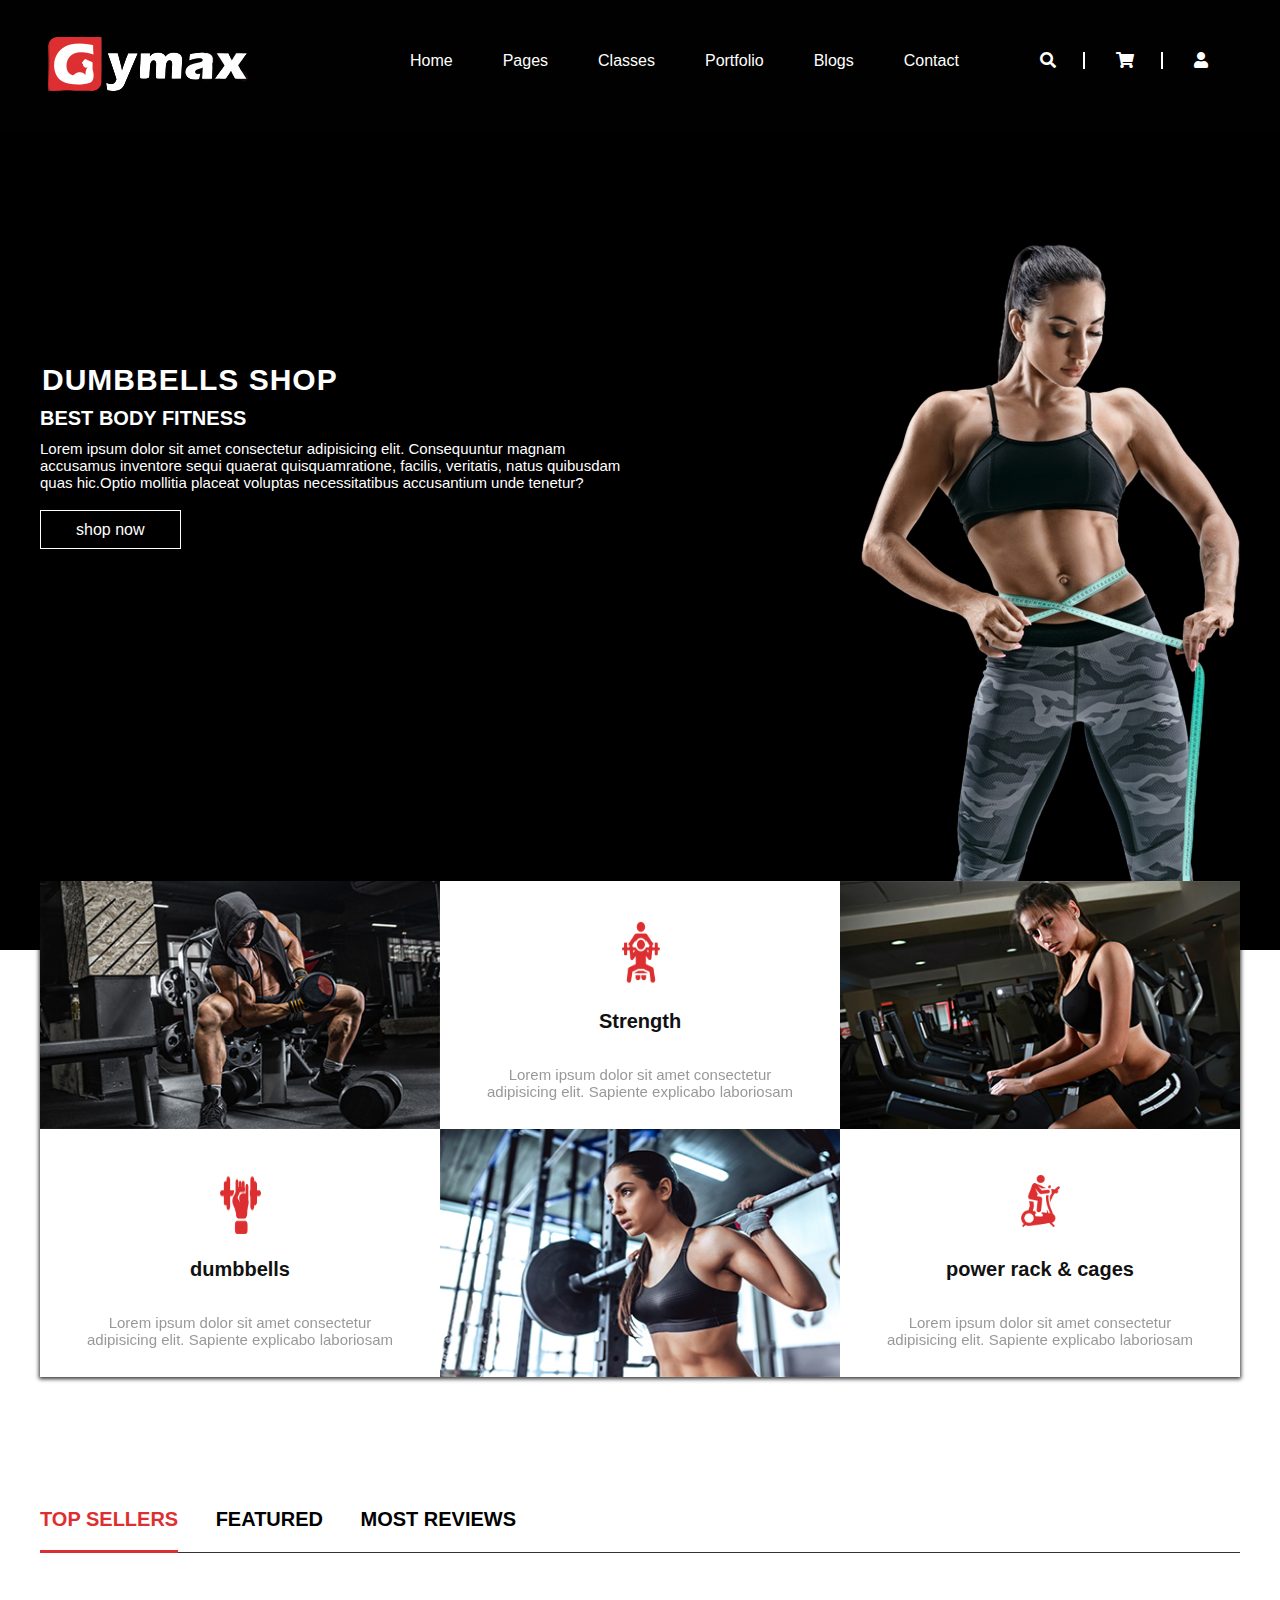
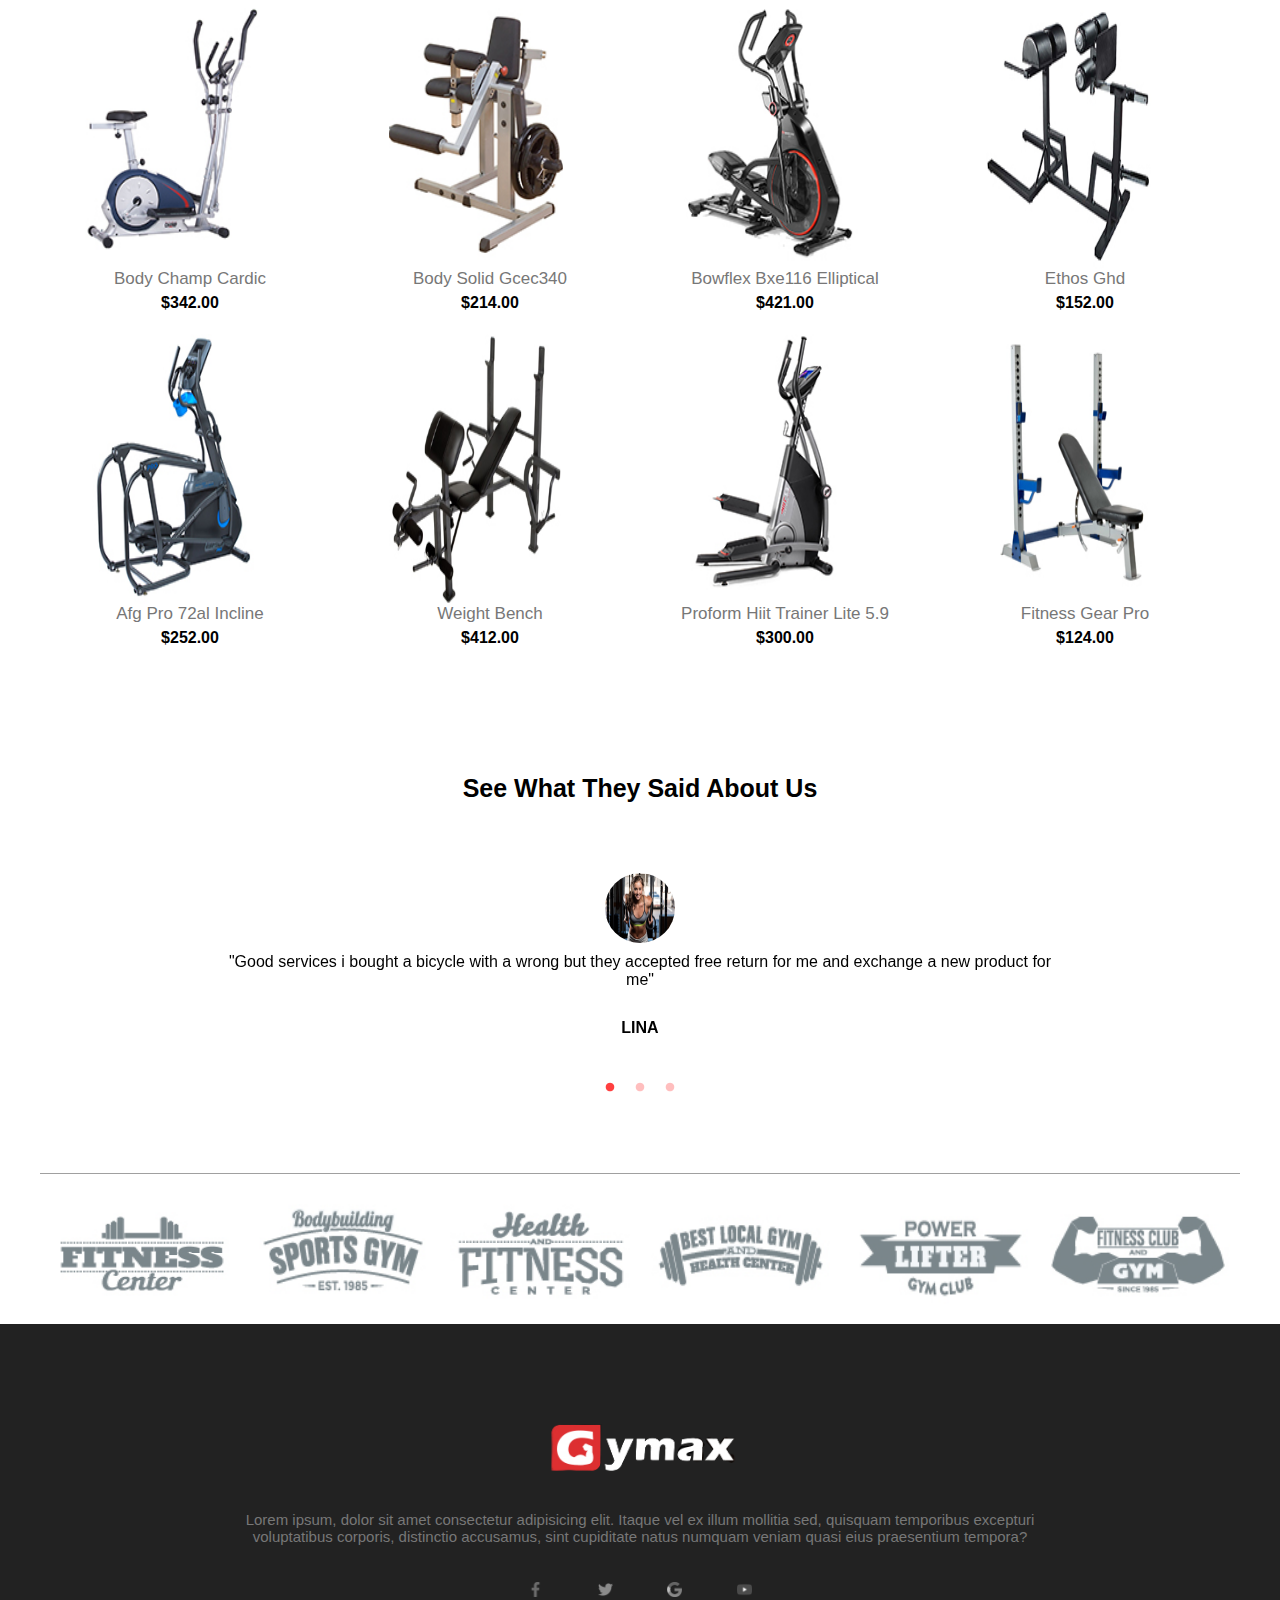
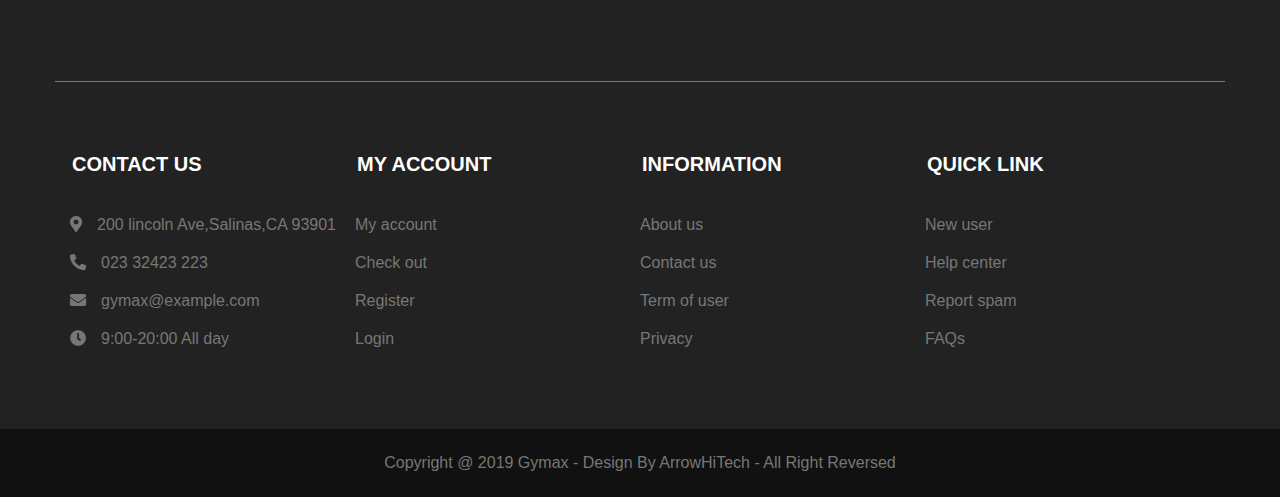
==== index.html @ fbb68a91 "first commit" ====
<!DOCTYPE html>
<html lang="">
    <head>
        <meta charset="utf-8">
        <meta http-equiv="X-UA-Compatible" content="IE=edge">
        <meta name="viewport" content="width=device-width, initial-scale=1">
        <title>GyMax</title>
        <link rel="stylesheet" href="./assets/css/style.css">
        <!-- bootstrap -->
        <!-- <link rel="stylesheet" href="./assets/bootstrap4/dist/css/bootstrap.css">
        <link rel="stylesheet" href="./assets/bootstrap4/dist/css/bootstrap.min.css"> -->
        <!-- fontAwesome -->
        <link rel="stylesheet" href="./assets/font/fontawesome/css/all.min.css">
        <!-- slick files -->
        <link rel="stylesheet" href="./assets/js/slick/slick/slick-theme.css">
        <link rel="stylesheet" href="./assets/js/slick/slick/slick.css">
    </head>
    <body>
       <div class="wraper">
        <!-- model -->
          <div class="model">
              <div class="main-model">
                <form action="">
                    <i class="fa fa-times"></i>
                    <input type="search" placeholder="Search..." autocomplete="off" />
                    <i class="fa fa-search"></i>
                </form>
              </div>
          </div>
          <!-- end model -->
            <div class="container-fluid">
                <!-- header -->
                <header class="header">
                    <div class="header-cover-bar">
                        <div class="header-row">
                            <div class="inner-header">
                                <div class="left-logo">
                                    <img src="./assets/images/logo.png" alt="">
                                </div>
                                <div class="center-list">
                                    <img id="close" src="./assets/images/close.png" alt="">
                                    <ul class="list-page-name">
                                        <li><a href="#">Home</a></li>
                                        <li><a href="#">Pages</a></li>
                                        <li><a href="#">Classes</a></li>
                                        <li><a href="#">Portfolio</a></li>
                                        <li><a href="#">Blogs</a></li>
                                        <li><a href="#">Contact</a></li>
                                    </ul>
                                </div>
                                <div class="right-icon">
                                    <ul class="icon-list">
                                        <li>
                                            <i class="fa fa-search"></i>
                                        </li>
                                        <li><i class="fa fa-shopping-cart"></i></li>
                                        <li><i class="fa fa-user"></i></li>
                                    </ul>
                                </div>
                            </div>
                       </div>
                    </div>
                    <!-- banner info -->
                    <div class="banner-cover">
                        <div class="main-banner">
                            <div class="left-text">
                                <legend>dumbbells shop</legend>
                                 <span>best body fitness</span>
                                 <div class="lorem">
                                    Lorem ipsum dolor sit amet consectetur adipisicing elit.
                                    Consequuntur magnam accusamus inventore sequi quaerat quisquamratione, facilis, veritatis, 
                                    natus quibusdam quas hic.Optio mollitia placeat voluptas necessitatibus accusantium unde tenetur?
                                 </div>
                                 <div class="button">
                                    <a href="">shop now</a>
                                 </div>
                            </div>
                            <div class="right-model">
                                <img src="./assets/images/bodybuilder.png" alt="">
                            </div>
                        </div>
                    </div>
                    <!-- end banner info -->
                </header>
                <!-- end header -->
                <!-- card -->
                <div class="card-container">
                    <div class="card-cover">
                        <div class="card">
                            <img src="./assets/images/dumpbellman.jpg" alt="">
                         </div>
                         <div class="card">
                            <img id="img" src="./assets/images/icon1.jpg" alt="">
                            <br>
                            <span class="card-title">
                                Strength
                            </span>
                            <br>
                            <p class="card-para">
                                Lorem ipsum dolor sit amet consectetur adipisicing elit. Sapiente explicabo laboriosam 
                            </p>
                        </div>
                        <div class="card">
                            <img src="./assets/images/exercise_bike.jpg" alt="">
                        </div>
                        <div class="card">
                            <img id="img" src="./assets/images/icon2.jpg" alt="">
                            <br>
                            <span class="card-title">dumbbells</span>
                            <br>
                            <p class="card-para">
                                Lorem ipsum dolor sit amet consectetur adipisicing elit. Sapiente explicabo laboriosam
                            </p>
                        </div>
                        <div class="card">
                            <img src="./assets/images/weight-lifter.jpg" alt="">
                        </div>
                        <div class="card">
                            <img  id="img" src="./assets/images/icon3.jpg" alt="">
                            <br>
                            <span class="card-title">power rack & cages</span>
                            <br>
                            <p class="card-para">
                                Lorem ipsum dolor sit amet consectetur adipisicing elit. Sapiente explicabo laboriosam
                            </p>
                        </div>
                    </div>
                </div>
                <!-- end card -->
                <!-- list product -->
                <div class="clearfix"></div>
                <div class="product">
                    <div class="container">
                        <div class="row">
                            <nav class="nav-list">
                                <ul class="nav-main-list" onclick="onclickFunction()">
                                    <li><a class="active"href="javascript:;" onclick="open1()">top sellers</a></li>
                                    <li><a href="javascript:;" onclick="open2()">featured</a></li>
                                    <li><a href="javascript:;" onclick="open3()">most reviews</a></li>
                                </ul>
                            </nav>
                            <div class="list-item" id="list-item1">
                                <div class="card-item">
                                    <div class="inner-card">
                                        <div class="left-img">
                                            <img src="./assets/images/mini_exbike.jpg" alt="">
                                      </div>
                                      <div class="right-icon-item">
                                          <ul>
                                             <li><a href=""><i class="fa fa-shopping-cart"></i></a></li>
                                             <li><a href=""><i class="fa fa-eye"></i></a></li>
                                             <li><a href=""><i class="fa fa-heart"></i></a></li>
                                             <li><a href=""><i class="fa fa-exchange-alt"></i></a></li>
                                          </ul>
                                      </div>
                                    </div>
                                    <div class="title-item">body champ cardic</div>
                                    <div class="price">$342.00</div>
                                </div>
                               <div class="card-item">
                                    <div class="inner-card">
                                        <div class="left-img">
                                            <img src="./assets/images/bodysolid.jpg" alt="">
                                      </div>
                                      <div class="right-icon-item">
                                            <ul>
                                             <li><a href=""><i class="fa fa-shopping-cart"></i></a></li>
                                             <li><a href=""><i class="fa fa-eye"></i></a></li>
                                             <li><a href=""><i class="fa fa-heart"></i></a></li>
                                             <li><a href=""><i class="fa fa-exchange-alt"></i></a></li>
                                          </ul>
                                      </div>
                                    </div>
                                        <div class="title-item">body solid gcec340</div>
                                        <div class="price">$214.00</div>
                                </div>
                               <div class="card-item">
                                <div class="inner-card">
                                    <div class="left-img">
                                             <img src="./assets/images/bowflex.jpg" alt="">
                                       </div>
                                       <div class="right-icon-item">
                                             <ul>
                                              <li><a href=""><i class="fa fa-shopping-cart"></i></a></li>
                                              <li><a href=""><i class="fa fa-eye"></i></a></li>
                                              <li><a href=""><i class="fa fa-heart"></i></a></li>
                                              <li><a href=""><i class="fa fa-exchange-alt"></i></a></li>
                                           </ul>
                                       </div>
                                </div>
                                       <div class="title-item">bowflex bxe116 elliptical</div>
                                        <div class="price">$421.00</div>
                                </div>
                               <div class="card-item">
                                <div class="inner-card">
                                    <div class="left-img">
                                             <img src="./assets/images/Ethodjhd.jpg" alt="">
                                             
                                       </div>
                                       <div class="right-icon-item">
                                             <ul>
                                              <li><a href=""><i class="fa fa-shopping-cart"></i></a></li>
                                              <li><a href=""><i class="fa fa-eye"></i></a></li>
                                              <li><a href=""><i class="fa fa-heart"></i></a></li>
                                              <li><a href=""><i class="fa fa-exchange-alt"></i></a></li>
                                           </ul>
                                       </div>
                                </div>
                                       
                                       <div class="title-item">ethos ghd</div>
                                        <div class="price">$152.00</div>
                                </div>
                               <div class="card-item">
                                         <div class="inner-card">
                                             <div class="left-img">
                                             <img src="./assets/images/AFG.jpg" alt="">
                                             </div>
                                           <div class="right-icon-item">
                                             <ul>
                                              <li><a href=""><i class="fa fa-shopping-cart"></i></a></li>
                                              <li><a href=""><i class="fa fa-eye"></i></a></li>
                                              <li><a href=""><i class="fa fa-heart"></i></a></li>
                                              <li><a href=""><i class="fa fa-exchange-alt"></i></a></li>
                                           </ul>
                                       </div>
                                    </div>
                                       <div class="title-item">afg pro 72al incline</div>
                                       <div class="price">$252.00</div>
                                </div>
                               <div class="card-item">
                                      <div class="inner-card">
                                           <div class="left-img">
                                             <img src="./assets/images/weightbench.jpg" alt="">
                                            </div>
                                            <div class="right-icon-item">
                                                    <ul>
                                                    <li><a href=""><i class="fa fa-shopping-cart"></i></a></li>
                                                    <li><a href=""><i class="fa fa-eye"></i></a></li>
                                                    <li><a href=""><i class="fa fa-heart"></i></a></li>
                                                    <li><a href=""><i class="fa fa-exchange-alt"></i></a></li>
                                                </ul>
                                            </div>
                                      </div>
                                       
                                       <div class="title-item">weight bench</div>
                                        <div class="price">$412.00</div>
                                </div>
                               <div class="card-item">
                                        <div class="inner-card">
                                            <div class="left-img">
                                             <img src="./assets/images/proformhittrainer.jpg" alt="">
                                            </div>
                                            <div class="right-icon-item">
                                                    <ul>
                                                    <li><a href=""><i class="fa fa-shopping-cart"></i></a></li>
                                                    <li><a href=""><i class="fa fa-eye"></i></a></li>
                                                    <li><a href=""><i class="fa fa-heart"></i></a></li>
                                                    <li><a href=""><i class="fa fa-exchange-alt"></i></a></li>
                                                </ul>
                                            </div>
                                        </div>
                                       <div class="title-item">proform hiit trainer lite 5.9</div>
                                         <div class="price">$300.00</div>
                                  </div>
                               <div class="card-item">
                                        <div class="inner-card">
                                            <div class="left-img">
                                                <img src="./assets/images/fitness_gear.jpg" alt="">
                                          </div>
                                          <div class="right-icon-item">
                                                <ul>
                                                 <li><a href=""><i class="fa fa-shopping-cart"></i></a></li>
                                                 <li><a href=""><i class="fa fa-eye"></i></a></li>
                                                 <li><a href=""><i class="fa fa-heart"></i></a></li>
                                                 <li><a href=""><i class="fa fa-exchange-alt"></i></a></li>
                                              </ul>
                                          </div>
                                        </div>
                                       <div class="title-item">fitness gear pro</div>
                                        <div class="price">$124.00</div>
                                </div>
                            </div>
                            <div class="list-item" id="list-item2">
                                <div class="card-item">
                                    <div class="inner-card">
                                        <div class="left-img">
                                            <img src="./assets/images/fitness_gear.jpg" alt="">
                                      </div>
                                      <div class="right-icon-item">
                                            <ul>
                                             <li><a href=""><i class="fa fa-shopping-cart"></i></a></li>
                                             <li><a href=""><i class="fa fa-eye"></i></a></li>
                                             <li><a href=""><i class="fa fa-heart"></i></a></li>
                                             <li><a href=""><i class="fa fa-exchange-alt"></i></a></li>
                                          </ul>
                                      </div>
                                    </div>
                                   <div class="title-item">fitness gear pro</div>
                                    <div class="price">$124.00</div>
                                </div>
                               <div class="card-item">
                                 <div class="inner-card">
                                    <div class="left-img">
                                             <img src="./assets/images/bowflex.jpg" alt="">
                                        </div>
                                       <div class="right-icon-item">
                                             <ul>
                                              <li><a href=""><i class="fa fa-shopping-cart"></i></a></li>
                                              <li><a href=""><i class="fa fa-eye"></i></a></li>
                                              <li><a href=""><i class="fa fa-heart"></i></a></li>
                                              <li><a href=""><i class="fa fa-exchange-alt"></i></a></li>
                                           </ul>
                                       </div>
                                   </div>
                                       <div class="title-item">bowflex bxe116 elliptical</div>
                                        <div class="price">$421.00</div>
                                </div>
                               <div class="card-item">
                                <div class="inner-card">
                                    <div class="left-img">
                                             <img src="./assets/images/Ethodjhd.jpg" alt="">
                                             
                                       </div>
                                       <div class="right-icon-item">
                                             <ul>
                                              <li><a href=""><i class="fa fa-shopping-cart"></i></a></li>
                                              <li><a href=""><i class="fa fa-eye"></i></a></li>
                                              <li><a href=""><i class="fa fa-heart"></i></a></li>
                                              <li><a href=""><i class="fa fa-exchange-alt"></i></a></li>
                                           </ul>
                                       </div>
                                  </div>
                                       
                                       <div class="title-item">ethos ghd</div>
                                        <div class="price">$152.00</div>
                                </div>
                                <div class="card-item">
                                    <div class="inner-card">
                                        <div class="left-img">
                                            <img src="./assets/images/bodysolid.jpg" alt="">
                                       </div>
                                      <div class="right-icon-item">
                                            <ul>
                                             <li><a href=""><i class="fa fa-shopping-cart"></i></a></li>
                                             <li><a href=""><i class="fa fa-eye"></i></a></li>
                                             <li><a href=""><i class="fa fa-heart"></i></a></li>
                                             <li><a href=""><i class="fa fa-exchange-alt"></i></a></li>
                                          </ul>
                                      </div>
                                    </div>
                                        <div class="title-item">body solid gcec340</div>
                                        <div class="price">$214.00</div>
                                 </div>
                                 <div class="card-item">
                                         <div class="inner-card">
                                             <div class="left-img">
                                             <img src="./assets/images/AFG.jpg" alt="">
                                             </div>
                                           <div class="right-icon-item">
                                             <ul>
                                              <li><a href=""><i class="fa fa-shopping-cart"></i></a></li>
                                              <li><a href=""><i class="fa fa-eye"></i></a></li>
                                              <li><a href=""><i class="fa fa-heart"></i></a></li>
                                              <li><a href=""><i class="fa fa-exchange-alt"></i></a></li>
                                           </ul>
                                       </div>
                                    </div>
                                       <div class="title-item">afg pro 72al incline</div>
                                       <div class="price">$252.00</div>
                                </div>
                                <div class="card-item">
                                      <div class="inner-card">
                                           <div class="left-img">
                                             <img src="./assets/images/weightbench.jpg" alt="">
                                            </div>
                                            <div class="right-icon-item">
                                                    <ul>
                                                    <li><a href=""><i class="fa fa-shopping-cart"></i></a></li>
                                                    <li><a href=""><i class="fa fa-eye"></i></a></li>
                                                    <li><a href=""><i class="fa fa-heart"></i></a></li>
                                                    <li><a href=""><i class="fa fa-exchange-alt"></i></a></li>
                                                </ul>
                                            </div>
                                      </div>
                                       <div class="title-item">weight bench</div>
                                        <div class="price">$412.00</div>
                                    </div>
                                 <div class="card-item">
                                        <div class="inner-card">
                                            <div class="left-img">
                                             <img src="./assets/images/proformhittrainer.jpg" alt="">
                                            </div>
                                            <div class="right-icon-item">
                                                    <ul>
                                                    <li><a href=""><i class="fa fa-shopping-cart"></i></a></li>
                                                    <li><a href=""><i class="fa fa-eye"></i></a></li>
                                                    <li><a href=""><i class="fa fa-heart"></i></a></li>
                                                    <li><a href=""><i class="fa fa-exchange-alt"></i></a></li>
                                                </ul>
                                            </div>
                                        </div>
                                       <div class="title-item">proform hiit trainer lite 5.9</div>
                                         <div class="price">$300.00</div>
                                  </div>
                                <div class="card-item">
                                    <div class="inner-card">
                                        <div class="left-img">
                                            <img src="./assets/images/mini_exbike.jpg" alt="">
                                      </div>
                                      <div class="right-icon-item">
                                          <ul>
                                             <li><a href=""><i class="fa fa-shopping-cart"></i></a></li>
                                             <li><a href=""><i class="fa fa-eye"></i></a></li>
                                             <li><a href=""><i class="fa fa-heart"></i></a></li>
                                             <li><a href=""><i class="fa fa-exchange-alt"></i></a></li>
                                          </ul>
                                      </div>
                                    </div>
                                    <div class="title-item">body champ cardic</div>
                                    <div class="price">$342.00</div>
                                </div>
                            </div>
                            <div class="list-item" id="list-item3">
                            <div class="card-item">
                                <div class="inner-card">
                                    <div class="left-img">
                                        <img src="./assets/images/mini_exbike.jpg" alt="">
                                    </div>
                                    <div class="right-icon-item">
                                        <ul>
                                            <li><a href=""><i class="fa fa-shopping-cart"></i></a></li>
                                            <li><a href=""><i class="fa fa-eye"></i></a></li>
                                            <li><a href=""><i class="fa fa-heart"></i></a></li>
                                            <li><a href=""><i class="fa fa-exchange-alt"></i></a></li>
                                        </ul>
                                    </div>
                                </div>
                                <div class="title-item">body champ cardic</div>
                                <div class="price">$342.00</div>
                            </div>
                               <div class="card-item">
                                    <div class="inner-card">
                                        <div class="left-img">
                                            <img src="./assets/images/bodysolid.jpg" alt="">
                                      </div>
                                      <div class="right-icon-item">
                                            <ul>
                                             <li><a href=""><i class="fa fa-shopping-cart"></i></a></li>
                                             <li><a href=""><i class="fa fa-eye"></i></a></li>
                                             <li><a href=""><i class="fa fa-heart"></i></a></li>
                                             <li><a href=""><i class="fa fa-exchange-alt"></i></a></li>
                                          </ul>
                                      </div>
                                    </div>
                                        <div class="title-item">body solid gcec340</div>
                                        <div class="price">$214.00</div>
                                </div>
                                <div class="card-item">
                                    <div class="inner-card">
                                        <div class="left-img">
                                            <img src="./assets/images/fitness_gear.jpg" alt="">
                                      </div>
                                      <div class="right-icon-item">
                                            <ul>
                                             <li><a href=""><i class="fa fa-shopping-cart"></i></a></li>
                                             <li><a href=""><i class="fa fa-eye"></i></a></li>
                                             <li><a href=""><i class="fa fa-heart"></i></a></li>
                                             <li><a href=""><i class="fa fa-exchange-alt"></i></a></li>
                                          </ul>
                                      </div>
                                    </div>
                                   <div class="title-item">fitness gear pro</div>
                                    <div class="price">$124.00</div>
                                </div>
                               <div class="card-item">
                                <div class="inner-card">
                                    <div class="left-img">
                                             <img src="./assets/images/Ethodjhd.jpg" alt="">
                                             
                                       </div>
                                       <div class="right-icon-item">
                                             <ul>
                                              <li><a href=""><i class="fa fa-shopping-cart"></i></a></li>
                                              <li><a href=""><i class="fa fa-eye"></i></a></li>
                                              <li><a href=""><i class="fa fa-heart"></i></a></li>
                                              <li><a href=""><i class="fa fa-exchange-alt"></i></a></li>
                                           </ul>
                                       </div>
                                </div>
                                       
                                       <div class="title-item">ethos ghd</div>
                                        <div class="price">$152.00</div>
                                </div>
                               <div class="card-item">
                                         <div class="inner-card">
                                             <div class="left-img">
                                             <img src="./assets/images/AFG.jpg" alt="">
                                             </div>
                                           <div class="right-icon-item">
                                             <ul>
                                              <li><a href=""><i class="fa fa-shopping-cart"></i></a></li>
                                              <li><a href=""><i class="fa fa-eye"></i></a></li>
                                              <li><a href=""><i class="fa fa-heart"></i></a></li>
                                              <li><a href=""><i class="fa fa-exchange-alt"></i></a></li>
                                           </ul>
                                       </div>
                                    </div>
                                       <div class="title-item">afg pro 72al incline</div>
                                       <div class="price">$252.00</div>
                                </div>
                               <div class="card-item">
                                        <div class="inner-card">
                                            <div class="left-img">
                                             <img src="./assets/images/proformhittrainer.jpg" alt="">
                                            </div>
                                            <div class="right-icon-item">
                                                    <ul>
                                                    <li><a href=""><i class="fa fa-shopping-cart"></i></a></li>
                                                    <li><a href=""><i class="fa fa-eye"></i></a></li>
                                                    <li><a href=""><i class="fa fa-heart"></i></a></li>
                                                    <li><a href=""><i class="fa fa-exchange-alt"></i></a></li>
                                                </ul>
                                            </div>
                                        </div>
                                       <div class="title-item">proform hiit trainer lite 5.9</div>
                                         <div class="price">$300.00</div>
                                  </div>
                                  <div class="card-item">
                                    <div class="inner-card">
                                         <div class="left-img">
                                           <img src="./assets/images/weightbench.jpg" alt="">
                                          </div>
                                          <div class="right-icon-item">
                                                  <ul>
                                                  <li><a href=""><i class="fa fa-shopping-cart"></i></a></li>
                                                  <li><a href=""><i class="fa fa-eye"></i></a></li>
                                                  <li><a href=""><i class="fa fa-heart"></i></a></li>
                                                  <li><a href=""><i class="fa fa-exchange-alt"></i></a></li>
                                              </ul>
                                          </div>
                                    </div>
                                     
                                     <div class="title-item">weight bench</div>
                                      <div class="price">$412.00</div>
                                </div>
                                <div class="card-item">
                                    <div class="inner-card">
                                        <div class="left-img">
                                                 <img src="./assets/images/bowflex.jpg" alt="">
                                           </div>
                                           <div class="right-icon-item">
                                                 <ul>
                                                  <li><a href=""><i class="fa fa-shopping-cart"></i></a></li>
                                                  <li><a href=""><i class="fa fa-eye"></i></a></li>
                                                  <li><a href=""><i class="fa fa-heart"></i></a></li>
                                                  <li><a href=""><i class="fa fa-exchange-alt"></i></a></li>
                                               </ul>
                                           </div>
                                    </div>
                                           <div class="title-item">bowflex bxe116 elliptical</div>
                                            <div class="price">$421.00</div>
                                </div>
                            </div>
                        </div>
                    </div>
                </div>
                <div class="clearfix"></div>
                <!-- end list -->
                <!-- about comment -->
                <div class="about-section">
                    <div class="inner-about">
                        <legend>see what they said about us</legend>
                        <div class="about-card">
                            <div class="content-item">
                                 <img src="./assets/images/Untitled-4.jpg" alt="">
                                 <div class="comment">"Good services i bought a bicycle with a wrong but they accepted free return for me and exchange a new product for me"</div>
                                 <div class="signature">LINA</div>
                            </div>
                            <div class="content-item">
                                <img src="./assets/images/personalgym.jpg" alt="">
                                <div class="comment">"Good services the suporters are so friendly and easy to talk with!"</div>
                                 <div class="signature">ATHUR</div>
                            </div>
                            <div class="content-item">
                                <img src="./assets/images/personaltrainer.jpg" alt="">
                                <div class="comment">"Good services i love the products here they are so stable and easy to use"</div>
                                 <div class="signature">HURK</div>
                            </div>
                        </div>
                    </div>
                </div>
                <div class="clearfix"></div>
                <div class="brand-container">
                     <div class="main-brand">
                         <div class="brand-list">
                              <ul>
                                <li><img src="./assets/images/brand1.jpg" alt=""></li>
                                <li><img src="./assets/images/brand2.jpg" alt=""></li>
                                <li><img src="./assets/images/brand3.jpg" alt=""></li>
                                <li><img src="./assets/images/brand4.jpg" alt=""></li>
                                <li><img src="./assets/images/brand5.jpg" alt=""></li>
                                <li><img src="./assets/images/brand7.jpg" alt=""></li>
                              </ul>
                         </div>
                     </div>
                </div>
                <!-- end about comment -->
                <!-- footer -->
                <footer class="footer">
                      <div class="footer-container">
                        <!-- social -->
                           <div class="social-wrapper">
                                <div class="logo">
                                    <img src="./assets/images/logo.png" alt="">
                                </div>
                                <div class="lorem">
                                    Lorem ipsum, dolor sit amet consectetur adipisicing elit. Itaque vel ex illum mollitia sed, quisquam temporibus excepturi voluptatibus corporis, distinctio accusamus, sint cupiditate natus numquam veniam quasi eius praesentium tempora?
                                </div>
                                <div class="social-icon">
                                    <span><img src="./assets/images/facebook.png" alt=""></span>
                                    <span><img src="./assets/images/twitter.png" alt=""></span>
                                    <span><img src="./assets/images/google.png" alt=""></span>
                                    <span><img src="./assets/images/youtube.png" alt=""></span>
                                </div>
                           </div>
                           <!-- end social -->
                           <div class="clearfix"></div>
                        <!-- footer list -->
                           <div class="footer-list-container">
                                <div class="inner-list">
                                     <ul class="list-item-footer">
                                         <legend>contact us</legend>
                                         <li><i class="fa fa-map-marker-alt"></i><a href="">200 lincoln Ave,Salinas,CA 93901</a></li>
                                         <li><i class="fa fa-phone-alt"></i><a href="">023 32423 223</a></li>
                                         <li><i class="fa fa-envelope"></i><a href="">gymax@example.com</a></li>
                                         <li><i class="fa fa-clock"></i><a href="">9:00-20:00 All day</a></li>
                                      </ul>
                                    <ul class="list-item-footer">
                                        <legend>my account</legend>
                                        <li><a href="">My account</a></li>
                                        <li><a href="">Check out</a></li>
                                        <li><a href="">Register</a></li>
                                        <li><a href="">Login</a></li>
                                    </ul>
                                    <ul class="list-item-footer">
                                        <legend>information</legend>
                                        <li><a href="">About us</a></li>
                                        <li><a href="">Contact us</a></li>
                                        <li><a href="">Term of user</a></li>
                                        <li><a href="">Privacy</a></li>
                                    </ul>
                                    <ul class="list-item-footer">
                                        <legend>quick link</legend>
                                        <li><a href="">New user</a></li>
                                        <li><a href="">Help center</a></li>
                                        <li><a href="">Report spam</a></li>
                                        <li><a href="">FAQs</a></li>
                                    </ul>
                                </div>
                           </div>
                        <!-- end footer list-->
                      </div>
                       <!-- copy right -->
                      <div class="copyright">
                        Copyright @ 2019 Gymax - Design By ArrowHiTech - All Right Reversed
                    </div> 
                    <!-- end copy right -->
                </footer>
                <!-- end footer -->
            </div>
       </div>
       <!-- js area -->
       <script src="./assets/js/jquery-3.6.0.min.js"></script>
       <!-- slick -->
       <script src="./assets/js/slick/slick/slick.js"></script>
       <script src="./assets/js/slick/slick/slick.min.js"></script>
       <!-- bootstrap -->
       <script src="./assets/bootstrap4/dist/js/bootstrap.bundle.js"></script>
       <script src="./assets/bootstrap4/dist/js/bootstrap.bundle.min.js"></script>
       <script src="./assets/js/subjs.js"></script>
       <!-- fontawesome -->
       <!-- <script src="./assets/font/fontawesome/js/all.js"></script> -->
       <script>
           $(document).ready(function(){
            $('.about-card').slick({
                slidesToShow: 1,
                autoplay: true,
                autoplaySpeed: 3000,
                dots: true,
                responsive: [
                {
                breakpoint: 768,
                settings: {
                    arrows: false,
                    centerMode: true,
                    centerPadding: '40px',
                    slidesToShow: 1
                }
                },
                {
                breakpoint: 480,
                settings: {
                    arrows: false,
                    centerMode: true,
                    centerPadding: '40px',
                    slidesToShow: 1
                }
                }
            ]
            });
            });
       </script>
    </body>
</html>
---- assets/css/style.css ----
@font-face {
  font-family: 'Poppins';
  src: url('../fonts/Poppins/ttf/Poppins-Regular.ttf') format('truetype'), url('../fonts/Poppins/woff/Poppins-Regular.woff') format('woff'), url('../fonts/Poppins/woff2/Poppins-Regular.woff2') format('woff2');
  font-weight: 400;
  font-style: normal;
}
@font-face {
  font-family: 'Poppins';
  src: url('../fonts/Poppins/ttf/Poppins-Bold.ttf') format('truetype'), url('../fonts/Poppins/woff/Poppins-Bold.woff') format('woff'), url('../fonts/Poppins/woff2/Poppins-Bold.woff2') format('woff2');
  font-weight: 700;
  font-style: normal;
}
@font-face {
  font-family: 'Poppins';
  src: url('../fonts/Poppins/ttf/Poppins-BoldItalic.ttf') format('truetype'), url('../fonts/Poppins/woff/Poppins-BoldItalic.woff') format('woff'), url('../fonts/Poppins/woff2/Poppins-BoldItalic.woff2') format('woff2');
  font-weight: 700;
  font-style: italic;
}
.product {
  width: 100%;
  height: auto;
  box-sizing: border-box;
  padding-bottom: 100px;
}
.product .container {
  width: 1200px;
  max-width: 100%;
  margin: 0 auto;
  padding: 0 15px;
  box-sizing: border-box;
}
.product .container .row {
  display: flex;
  flex-wrap: wrap;
  margin: 0 -15px;
}
.product .container .row .nav-list {
  width: 100%;
  flex: wrap;
  height: auto;
}
.product .container .row .nav-list .nav-main-list {
  border-bottom: 1px solid #333;
  padding-bottom: 21px;
}
.product .container .row .nav-list .nav-main-list li {
  display: inline-block;
  margin-right: 33px;
}
.product .container .row .nav-list .nav-main-list li a {
  font-size: 20px;
  font-weight: 800;
  color: #000;
  text-transform: uppercase;
}
.product .container .row .nav-list .nav-main-list li .active {
  color: #DD2F31;
  border-bottom: 3px solid #DD2F31;
  padding-bottom: 20px;
}
.product .container .row .list-item {
  display: grid;
  grid-template-columns: 300px 290px 290px 300px;
  grid-template-rows: 330px 330px;
  width: 100%;
  margin-left: auto;
  margin-right: auto;
  column-gap: 5px;
  row-gap: 5px;
  margin-top: 30px;
}
.product .container .row .list-item .card-item {
  height: 330px;
  text-align: center;
  border-radius: 4px;
}
.product .container .row .list-item .card-item .inner-card {
  display: flex;
  height: 270px;
  overflow: hidden;
}
.product .container .row .list-item .card-item .inner-card .left-img {
  width: 75%;
  overflow: hidden;
  text-align: right;
}
.product .container .row .list-item .card-item .inner-card .left-img img {
  width: 80%;
  height: 270px;
  margin-bottom: 20px;
}
.product .container .row .list-item .card-item .inner-card .right-icon-item {
  width: 25%;
  height: auto;
}
.product .container .row .list-item .card-item .inner-card .right-icon-item li {
  margin-bottom: 35px;
}
.product .container .row .list-item .card-item .inner-card .right-icon-item li a {
  visibility: hidden;
  opacity: 0;
  color: #777;
  font-size: 15px;
  border: 1px solid #777;
  padding: 10px 10px;
  border-top-left-radius: 3px;
  border-bottom-right-radius: 3px;
}
.product .container .row .list-item .card-item .inner-card .right-icon-item li a:hover {
  background-color: #DD2F31;
  color: #fff;
}
.product .container .row .list-item .card-item .title-item {
  font-size: 17px;
  font-weight: 500;
  color: #000;
  text-transform: capitalize;
  color: #777;
}
.product .container .row .list-item .card-item .price {
  font-weight: 700;
  color: #000;
  text-align: center;
  margin-left: 0px;
  margin-top: 5px;
}
.product .container .row .list-item .card-item:hover {
  box-shadow: 0px 0px 2px 2px rgba(170, 78, 54, 0.09);
  cursor: pointer;
}
.product .container .row .list-item .card-item:hover .right-icon-item li a {
  visibility: visible;
  opacity: 1;
  transition: all 0.5s ease-in-out;
}
#list-item2 {
  display: none;
}
#list-item3 {
  display: none;
}
.about-section {
  width: 100%;
  padding: 0px;
  margin-top: 10px;
  margin-bottom: 100px;
}
.about-section .inner-about {
  box-sizing: border-box;
  width: 1200px;
  max-height: 100%;
  margin: 0px auto;
}
.about-section .inner-about legend {
  font-size: 25px;
  font-weight: 800;
  text-transform: capitalize;
  text-align: center;
  margin-bottom: 70px;
}
.about-section .inner-about .about-card {
  width: 70%;
  margin-left: auto;
  margin-right: auto;
  text-align: center;
}
.about-section .inner-about .about-card .content-item {
  text-align: center;
  height: 200px;
  width: 100%;
}
.about-section .inner-about .about-card .content-item img {
  width: 70px;
  height: 70px;
  border-radius: 50%;
  margin-left: auto;
  margin-right: auto;
  margin-bottom: 10px;
}
.about-section .inner-about .about-card .content-item .comment {
  height: auto;
  width: 100%;
  margin-bottom: 30px;
  overflow-y: auto;
}
.about-section .inner-about .about-card .content-item .signature {
  font-weight: 700;
}
.about-section .inner-about .about-card .slick-dots li button::before {
  font-size: 10px;
  color: red;
  background: transparent;
}
.brand-container {
  width: 100%;
  margin: 0 auto;
}
.brand-container .main-brand {
  box-sizing: border-box;
  width: 1200px;
  max-height: 100%;
  margin: 0px auto;
  max-width: 100%;
}
.brand-container .main-brand .brand-list {
  width: 100%;
  margin-left: auto;
  margin-right: auto;
}
.brand-container .main-brand .brand-list ul {
  width: 100%;
  display: flex;
  border-top: 1px solid #777;
  padding-top: 30px;
  opacity: 0.7;
}
.brand-container .main-brand .brand-list ul li {
  display: inline-block;
  margin: 0px 10px;
  width: 16.67%;
}
.brand-container .main-brand .brand-list ul li img {
  width: 100%;
  height: 100px;
}
.wraper {
  width: 100%;
  margin: 0 auto;
  padding: 0px;
  box-sizing: border-box;
}
.wraper .container-fluid {
  width: 100%;
  margin: 0px;
  padding: 0px;
}
a,
li,
ul {
  text-decoration: none;
  list-style: none;
  padding: 0px;
}
.model {
  width: 100%;
  height: 100vh;
  background-color: rgba(0, 1, 0, 0.8);
  opacity: 0.5;
  position: fixed;
  top: 0px;
  right: 0px;
  left: 0px;
  bottom: 0px;
  display: none;
  z-index: 1000;
}
.model .main-model {
  text-align: center;
}
.model .main-model form {
  position: fixed;
  top: 200px;
  left: 30%;
  width: 500px;
  height: 150px;
  text-align: center;
}
.model .main-model form .fa-search {
  color: #fff;
  font-size: 20px;
  position: absolute;
  right: 0px;
  background-color: #000;
  padding: 9.5px 20px;
  margin-top: -1px;
  border-top-right-radius: 5px;
  border-bottom-right-radius: 5px;
}
.model .main-model form .fa-search:hover {
  background-color: aqua;
  cursor: pointer;
  transition: all 0.5s linear;
}
.model .main-model form input {
  width: 90%;
  height: 30px;
  border: none;
  outline: none;
  padding-left: 10px;
  box-shadow: 2px 3px 4px 3px #fff;
  border-radius: 5px;
}
.model .main-model form .fa-times {
  color: #fff;
  font-size: 20px;
  position: fixed;
  right: 10px;
  top: 0px;
  cursor: pointer;
}
.model .main-model form .fa-times:hover {
  color: red;
  font-size: 30px;
  transition: all 0.5s;
}
.clearfix {
  clear: both;
}
@media screen and (max-width: 650px) {
  .model {
    width: 100%;
    height: 100vh;
    background-color: rgba(0, 1, 0, 0.8);
    opacity: 0.5;
    position: fixed;
    top: 0px;
    right: 0px;
    left: 0px;
    bottom: 0px;
    display: none;
    z-index: 1000;
  }
  .model .main-model {
    text-align: center;
  }
  .model .main-model form {
    left: 15px;
    width: 29%;
  }
  .model .main-model form .fa-search {
    color: #fff;
    font-size: 20px;
    position: absolute;
    right: 0px;
    background-color: #000;
    padding: 9.5px 20px;
    margin-top: -1px;
    border-top-right-radius: 5px;
    border-bottom-right-radius: 5px;
  }
  .model .main-model form .fa-search:hover {
    background-color: aqua;
    cursor: pointer;
    transition: all 0.5s linear;
  }
  .model .main-model form input {
    width: 72%;
  }
  .model .main-model form .fa-times {
    left: 11px !important;
    z-index: 99;
    top: 10px;
    cursor: pointer;
  }
  .model .main-model form .fa-times:hover {
    color: red;
    font-size: 30px;
    transition: all 0.5s;
  }
}
.footer {
  width: 100%;
  height: auto;
  margin: 0px;
  padding: 0px;
  background-color: #222222;
}
.footer .footer-container {
  width: 1200px;
  max-width: 100%;
  margin: 0 auto;
  padding: 0 15px;
  box-sizing: border-box;
}
.social-wrapper {
  width: 70%;
  height: auto;
  margin: auto;
  padding-top: 100px;
  text-align: center;
  padding-bottom: 80px;
}
.social-wrapper .logo {
  width: 192px;
  height: 50px;
  margin-left: auto;
  margin-right: auto;
}
.social-wrapper .logo img {
  width: 100%;
  height: 50px;
}
.social-wrapper .lorem {
  color: #777;
  margin-top: 37px;
  font-size: 15px;
}
.social-wrapper .social-icon {
  margin-top: 37px;
}
.social-wrapper .social-icon span img {
  width: 15px;
  height: 15px;
  filter: grayscale(100%);
  margin: 0px 25px;
}
.social-wrapper .social-icon span img:hover {
  transform: scale(1.1);
  filter: grayscale(0%);
  cursor: pointer;
}
.footer-list-container {
  width: 1200px;
  max-width: 100%;
  margin: 0 auto;
  padding: 55px 15px;
  box-sizing: border-box;
  border-top: 1px solid #777;
}
.footer-list-container .inner-list {
  display: flex;
  width: 100%;
}
.footer-list-container .inner-list .list-item-footer {
  width: 25%;
  height: auto;
}
.footer-list-container .inner-list .list-item-footer li {
  list-style: none;
  padding: 10px 0px;
}
.footer-list-container .inner-list .list-item-footer li a {
  color: #777;
}
.footer-list-container .inner-list .list-item-footer li a:hover {
  transform: scale(1.5);
  transition: all 0.5s linear;
  color: orange;
}
.footer-list-container .inner-list .list-item-footer li i {
  margin-right: 15px;
  color: #777;
}
.footer-list-container .inner-list .list-item-footer li i:hover {
  transform: scale(1.1);
  color: aqua;
  transition: all 0.5s ease-in-out;
  cursor: pointer;
}
.footer-list-container .inner-list .list-item-footer legend {
  font-size: 20px;
  font-weight: 700;
  text-transform: uppercase;
  color: #fff;
  text-align: left;
  padding-bottom: 30px;
}
.copyright {
  background-color: #111;
  color: #777;
  height: auto;
  padding: 25px;
  text-align: center;
}
body {
  background-color: #fff;
  margin: 0px;
  padding: 0px;
  font-family: 'Poppins', 'Helvetica Neue', Helvetica, Arial, sans-serif;
}
.header {
  width: 100%;
  min-height: 950px;
  background-image: url(../../../assets/images/banner.jpg);
  background-repeat: no-repeat, no-repeat;
  background-size: cover;
  height: 849px;
  opacity: 1;
  background-color: #000000;
  box-sizing: border-box;
  overflow: hidden;
}
.header .header-cover-bar {
  background-color: rgba(0, 1, 0, 0.8);
  height: 88px;
  padding: 22px 0px;
  overflow: hidden;
}
.header .header-row {
  width: 1200px;
  max-width: 100%;
  box-sizing: border-box;
  margin: 0 auto;
  padding: 14px 15px;
  height: inherit;
}
.header .inner-header {
  margin: 0 -15px;
  display: flex;
  flex-wrap: wrap;
  height: inherit;
}
.header .banner-cover {
  width: 1200px;
  max-width: 100%;
  box-sizing: border-box;
  padding: 15px 0px;
  height: inherit;
  margin-left: auto;
  margin-right: auto;
}
.header .banner-cover .main-banner {
  display: flex;
  flex: wrap;
  padding: 0px 0px;
  margin-top: 96px;
  z-index: 1;
}
.header .banner-cover .main-banner .left-text {
  margin-top: 120px;
  color: #fff;
  width: 50%;
  opacity: 1;
}
.header .banner-cover .main-banner .left-text legend {
  font-size: 30px;
  font-weight: 700;
  text-transform: uppercase;
  letter-spacing: 1px;
  color: #fff;
  opacity: 1;
  padding-bottom: 10px;
}
.header .banner-cover .main-banner .left-text span {
  font-size: 20px;
  font-weight: 700;
  text-transform: uppercase;
  color: #fff;
}
.header .banner-cover .main-banner .left-text .lorem {
  margin-top: 10px;
  margin-bottom: 30px;
  font-size: 15px;
}
.header .banner-cover .main-banner .left-text .button a {
  color: #fff;
  border: 1px solid #fff;
  padding: 10px 35px;
}
.header .banner-cover .main-banner .left-text .button a:hover {
  background-color: green;
}
.header .banner-cover .main-banner .right-model {
  width: 50%;
  opacity: 1;
  text-align: right;
}
.inner-header .left-logo {
  width: 370px;
}
.inner-header .center-list {
  width: 630px;
}
.inner-header .center-list #close {
  display: none;
}
.inner-header .center-list .list-page-name {
  display: flex;
}
.inner-header .center-list .list-page-name li {
  margin-right: 50px;
}
.inner-header .center-list .list-page-name li a {
  color: #fff;
}
.inner-header .center-list .list-page-name li a:hover {
  color: aqua;
  transition: all 0.5s ease-in-out;
  transform: scale(1.1);
}
.inner-header .right-icon {
  width: 170px;
}
.inner-header .right-icon .icon-list {
  display: flex;
}
.inner-header .right-icon .icon-list li .fa-search:hover {
  cursor: pointer;
  color: aqua;
}
.inner-header .right-icon .icon-list li .fa-search::after {
  content: "";
  border: 1px solid #fff;
  position: absolute;
  height: 15px;
  margin-left: 27px;
}
.inner-header .right-icon .icon-list li .fa-shopping-cart::after {
  content: "";
  border: 1px solid #fff;
  position: absolute;
  height: 15px;
  margin-left: 27px;
}
.inner-header .right-icon .icon-list li i {
  color: #fff;
  margin-right: 60px;
  cursor: pointer;
}
.card-container {
  width: 1200px;
  max-width: 100%;
  box-sizing: border-box;
  padding: 15px 0px;
  height: auto;
  margin-left: auto;
  margin-right: auto;
  margin-top: -84px;
}
.card-container .card-cover {
  display: grid;
  grid-template-columns: 400px 400px 400px;
  grid-template-rows: 248px;
  box-shadow: 0px 1px 4px 1px rgba(0, 1, 0, 0.8);
  margin-bottom: 100px;
}
.card-container .card-cover .card {
  text-align: center;
  height: 248px;
  background-color: #fff;
}
.card-container .card-cover .card #img {
  width: 43px;
  height: 66px;
  margin-top: 40px;
}
.card-container .card-cover .card img {
  width: 100%;
  height: 100%;
}
.card-container .card-cover .card .card-title {
  font-size: 20px;
  color: #111;
  font-weight: 700;
  line-height: 3;
}
.card-container .card-cover .card .card-para {
  color: #333;
  opacity: 0.5;
  font-size: 15px;
  text-align: center;
  width: 80%;
  margin-left: auto;
  margin-right: auto;
}
@media screen and (max-width: 650px) {
  .inner-header .left-logo {
    width: 50%;
  }
  .inner-header .left-logo img {
    width: 80%;
  }
  .inner-header .center-list {
    width: 100%;
    height: auto;
    display: none;
  }
  .inner-header .center-list #close {
    display: block;
    position: absolute;
    width: 15px;
    height: 15px;
    z-index: 999;
    right: 15px;
    top: 10px;
    cursor: pointer;
  }
  .inner-header .center-list .list-page-name {
    display: block;
    position: fixed;
    top: 0px;
    left: 0px;
    padding-left: 10px;
    background: #000;
    z-index: 2;
    opacity: 1;
    width: 100%;
    height: auto;
    padding-left: 26px;
  }
  .inner-header .center-list .list-page-name li {
    padding-bottom: 20px;
  }
  .inner-header .center-list .list-page-name li a {
    color: #fff;
  }
  .inner-header .right-icon {
    width: 170px;
  }
  .inner-header .right-icon .icon-list {
    display: flex;
  }
  .inner-header .right-icon .icon-list li .fa-search:hover {
    cursor: pointer;
    color: aqua;
  }
  .inner-header .right-icon .icon-list li .fa-search::after {
    content: "";
    border: 1px solid #fff;
    position: absolute;
    height: 15px;
    margin-left: 27px;
  }
  .inner-header .right-icon .icon-list li .fa-shopping-cart::after {
    content: "";
    border: 1px solid #fff;
    position: absolute;
    height: 15px;
    margin-left: 27px;
  }
  .inner-header .right-icon .icon-list li i {
    color: #fff;
    margin-right: 60px;
    cursor: pointer;
  }
}
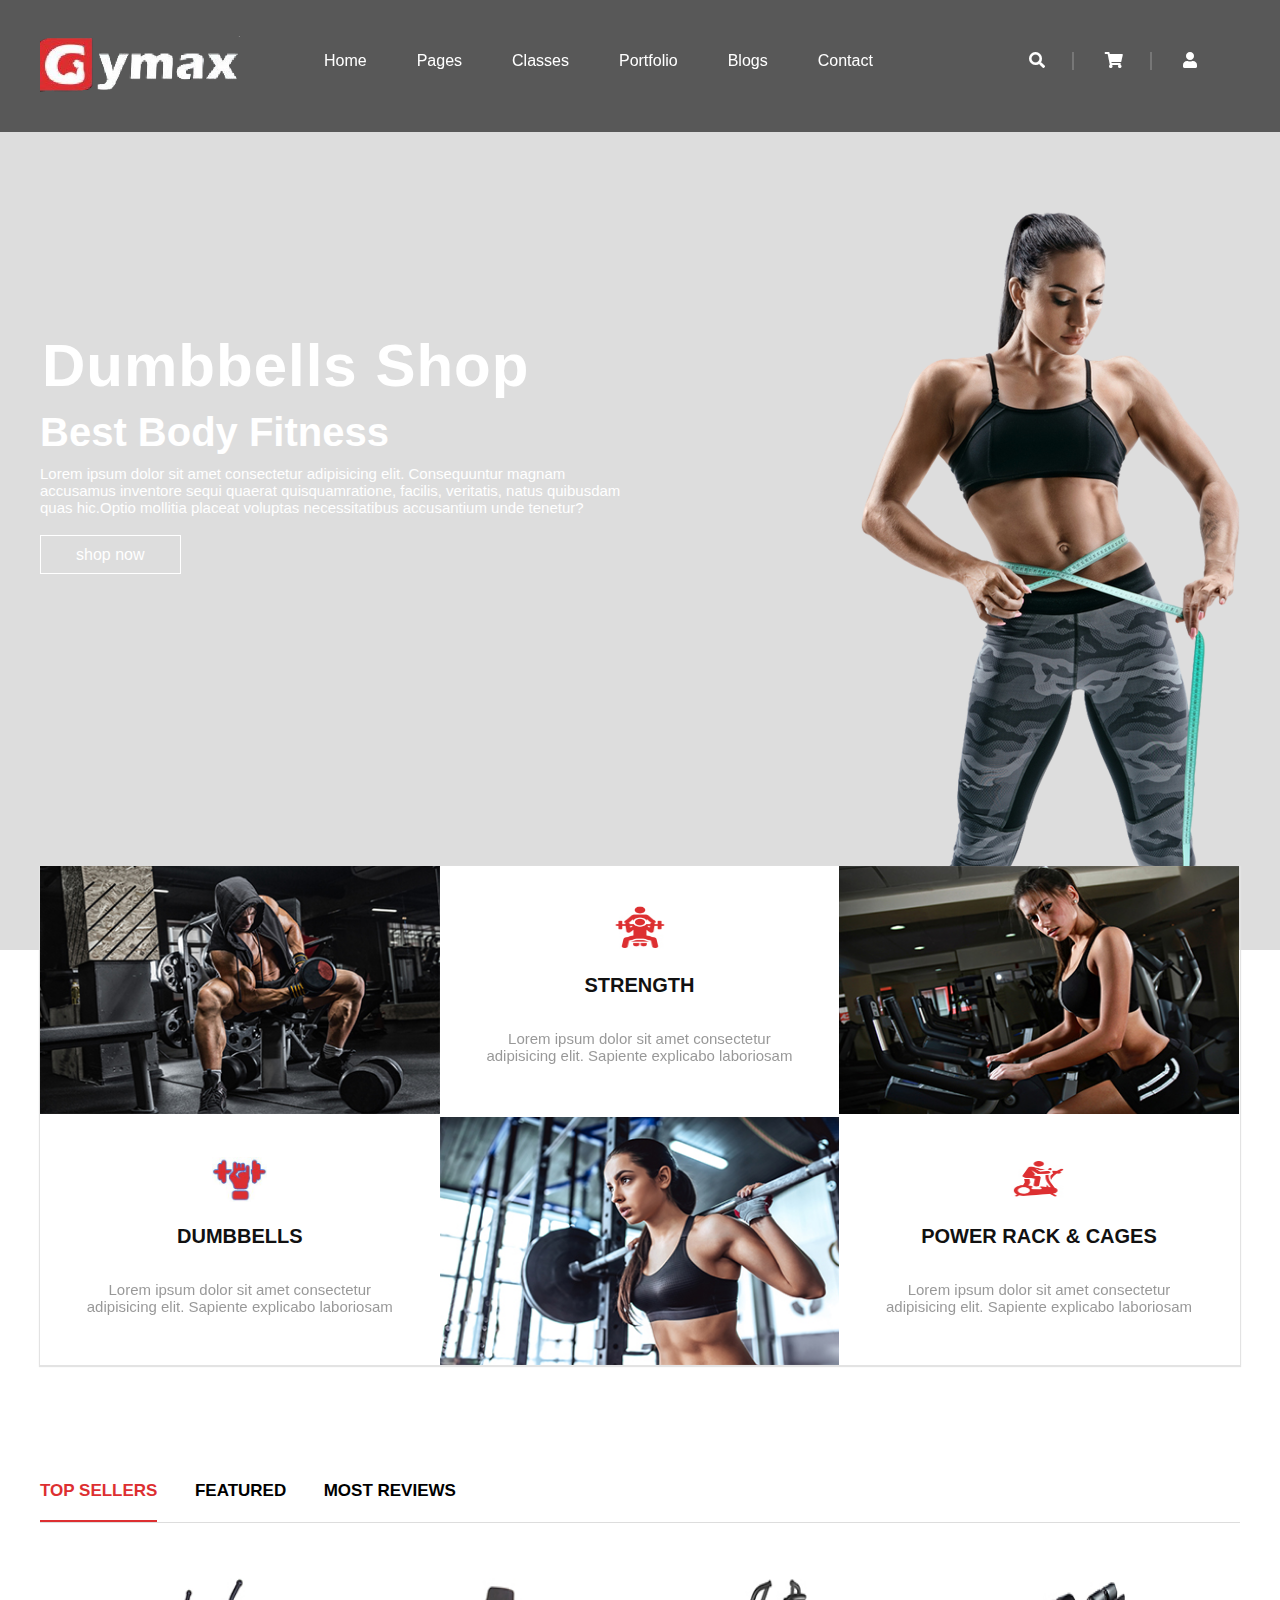
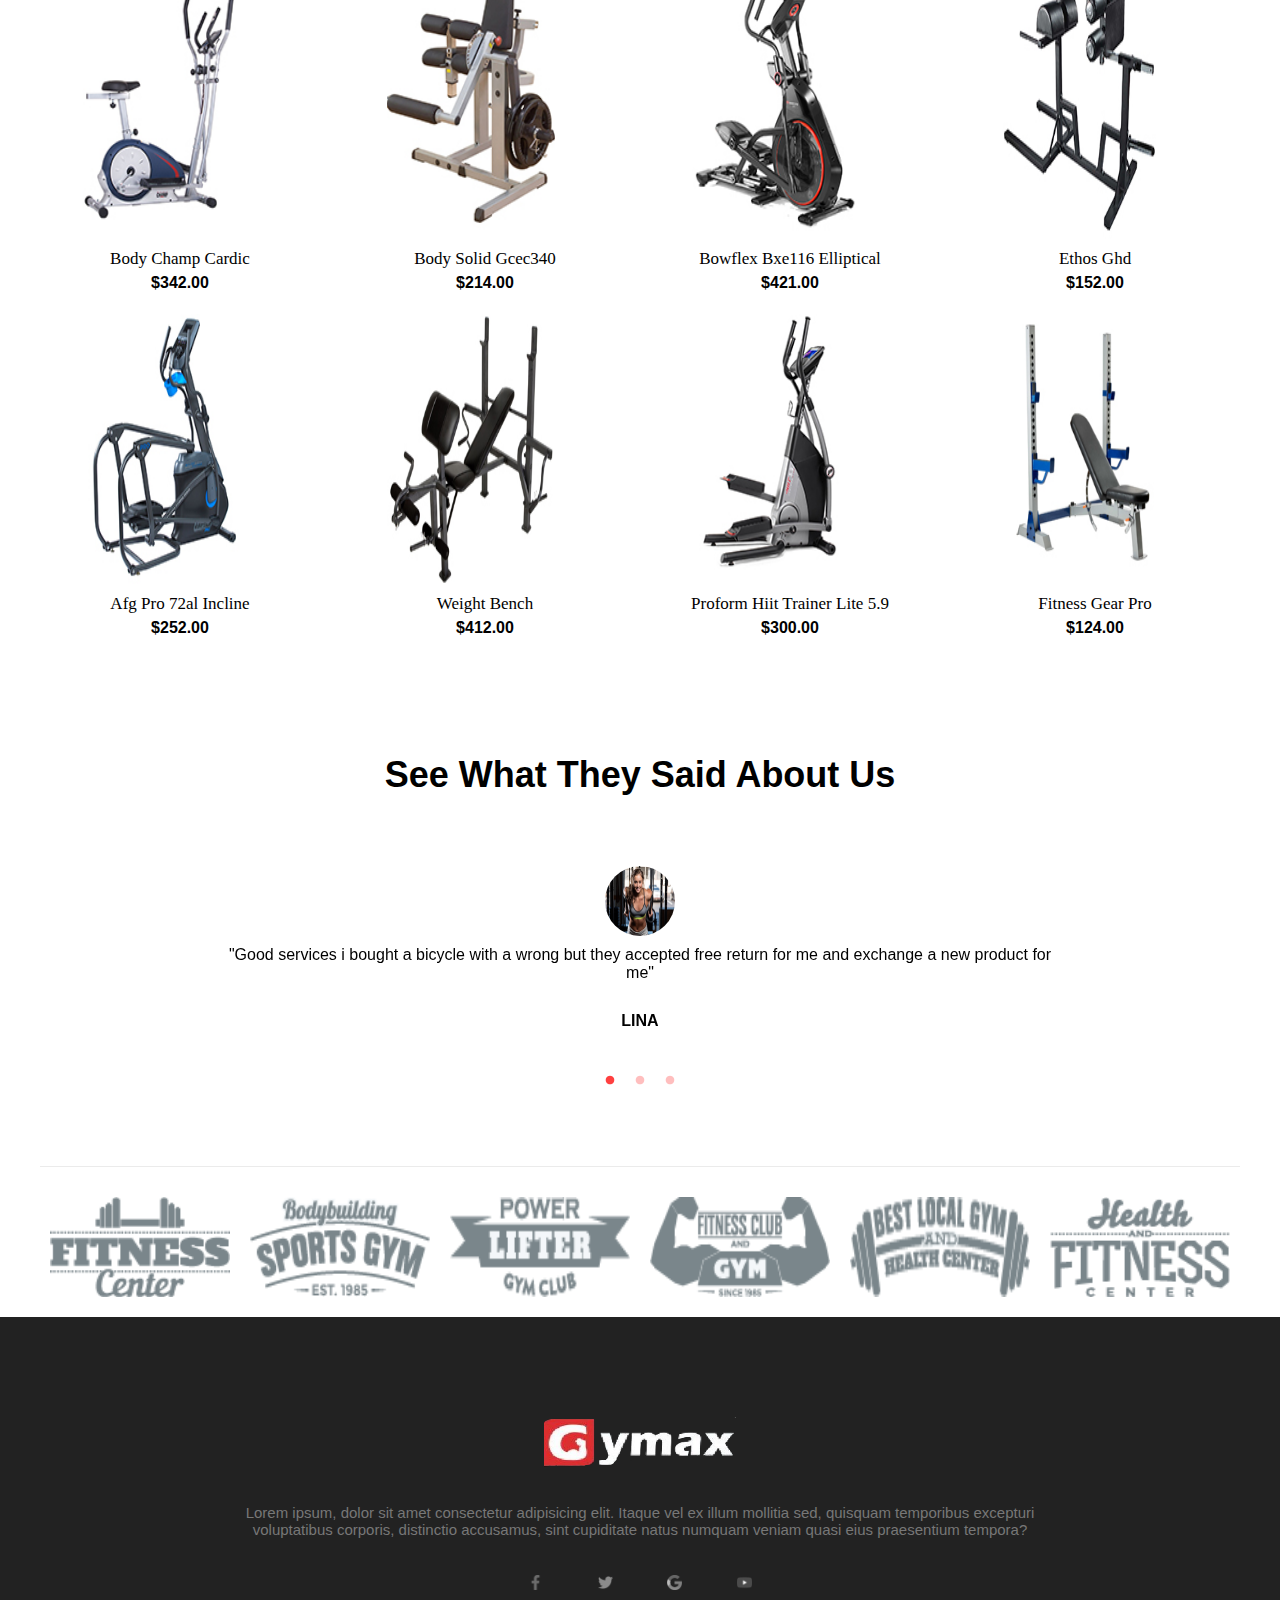
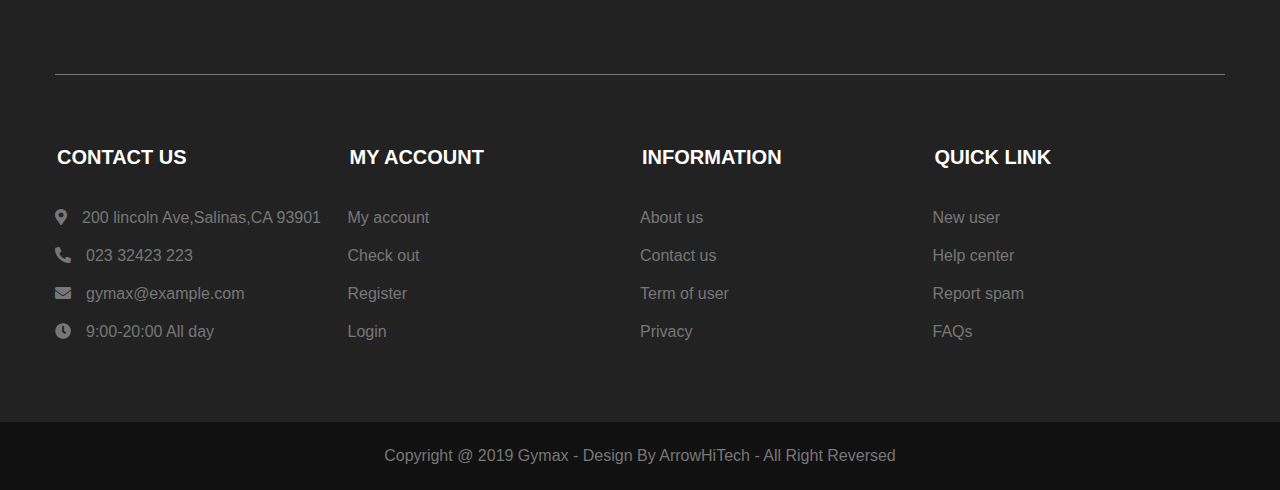
==== commit 01e19142: "add new files" ====
--- a/index.html
+++ b/index.html
@@ -32,6 +32,7 @@
                 <!-- header -->
                 <header class="header">
                     <div class="header-cover-bar">
+                    <a href="javascript:;"><i class="fas fa-bars"></i></a>
                         <div class="header-row">
                             <div class="inner-header">
                                 <div class="left-logo">
@@ -39,6 +40,7 @@
                                 </div>
                                 <div class="center-list">
                                     <img id="close" src="./assets/images/close.png" alt="">
+                                    <div class="sub-model"></div>
                                     <ul class="list-page-name">
                                         <li><a href="#">Home</a></li>
                                         <li><a href="#">Pages</a></li>
@@ -104,7 +106,7 @@
                             <img src="./assets/images/exercise_bike.jpg" alt="">
                         </div>
                         <div class="card">
-                            <img id="img" src="./assets/images/icon2.jpg" alt="">
+                            <img id="img" src="./assets/images/icon2.png" alt="">
                             <br>
                             <span class="card-title">dumbbells</span>
                             <br>
@@ -594,12 +596,12 @@
                      <div class="main-brand">
                          <div class="brand-list">
                               <ul>
-                                <li><img src="./assets/images/brand1.jpg" alt=""></li>
-                                <li><img src="./assets/images/brand2.jpg" alt=""></li>
-                                <li><img src="./assets/images/brand3.jpg" alt=""></li>
-                                <li><img src="./assets/images/brand4.jpg" alt=""></li>
-                                <li><img src="./assets/images/brand5.jpg" alt=""></li>
-                                <li><img src="./assets/images/brand7.jpg" alt=""></li>
+                                <li><img src="./assets/images/brand1.png" alt=""></li>
+                                <li><img src="./assets/images/brand2.png" alt=""></li>
+                                <li><img src="./assets/images/brand3.png" alt=""></li>
+                                <li><img src="./assets/images/brand4.png" alt=""></li>
+                                <li><img src="./assets/images/brand5.png" alt=""></li>
+                                <li><img src="./assets/images/brand6.png" alt=""></li>
                               </ul>
                          </div>
                      </div>
@@ -662,7 +664,7 @@
                       </div>
                        <!-- copy right -->
                       <div class="copyright">
-                        Copyright @ 2019 Gymax - Design By ArrowHiTech - All Right Reversed
+                        <a href="javascript:;">Copyright @ 2019 Gymax - Design By ArrowHiTech - All Right Reversed</a>
                     </div> 
                     <!-- end copy right -->
                 </footer>
--- a/assets/css/style.css
+++ b/assets/css/style.css
@@ -15,6 +15,16 @@
   src: url('../fonts/Poppins/ttf/Poppins-BoldItalic.ttf') format('truetype'), url('../fonts/Poppins/woff/Poppins-BoldItalic.woff') format('woff'), url('../fonts/Poppins/woff2/Poppins-BoldItalic.woff2') format('woff2');
   font-weight: 700;
   font-style: italic;
+}
+@font-face {
+  font-family: 'woff2';
+  src: url('../../font/woff2/Poppins-Black.woff2') format('woff2');
+  font-weight: 800;
+}
+@font-face {
+  font-family: 'Poppins-ExtraBold';
+  src: url('../../font/poppines/Poppins-ExtraBold') format('truetype');
+  font-weight: 800;
 }
 .product {
   width: 100%;
@@ -40,7 +50,7 @@
   height: auto;
 }
 .product .container .row .nav-list .nav-main-list {
-  border-bottom: 1px solid #333;
+  border-bottom: 1px solid #ddd;
   padding-bottom: 21px;
 }
 .product .container .row .nav-list .nav-main-list li {
@@ -55,18 +65,18 @@
 }
 .product .container .row .nav-list .nav-main-list li .active {
   color: #DD2F31;
-  border-bottom: 3px solid #DD2F31;
+  border-bottom: 2px solid #DD2F31;
   padding-bottom: 20px;
 }
 .product .container .row .list-item {
   display: grid;
-  grid-template-columns: 300px 290px 290px 300px;
+  grid-template-columns: 280px 280px 280px 280px;
   grid-template-rows: 330px 330px;
   width: 100%;
   margin-left: auto;
   margin-right: auto;
-  column-gap: 5px;
-  row-gap: 5px;
+  column-gap: 25px;
+  row-gap: 15px;
   margin-top: 30px;
 }
 .product .container .row .list-item .card-item {
@@ -75,9 +85,11 @@
   border-radius: 4px;
 }
 .product .container .row .list-item .card-item .inner-card {
-  display: flex;
+  display: block;
   height: 270px;
   overflow: hidden;
+  width: 100%;
+  position: relative;
 }
 .product .container .row .list-item .card-item .inner-card .left-img {
   width: 75%;
@@ -90,8 +102,11 @@
   margin-bottom: 20px;
 }
 .product .container .row .list-item .card-item .inner-card .right-icon-item {
-  width: 25%;
+  width: 50px;
   height: auto;
+  position: absolute;
+  top: 0px;
+  right: 0px;
 }
 .product .container .row .list-item .card-item .inner-card .right-icon-item li {
   margin-bottom: 35px;
@@ -113,9 +128,10 @@
 .product .container .row .list-item .card-item .title-item {
   font-size: 17px;
   font-weight: 500;
+  text-transform: capitalize;
+  font-family: 'Poppins-Regular';
   color: #000;
-  text-transform: capitalize;
-  color: #777;
+  margin-top: 10px;
 }
 .product .container .row .list-item .card-item .price {
   font-weight: 700;
@@ -125,7 +141,7 @@
   margin-top: 5px;
 }
 .product .container .row .list-item .card-item:hover {
-  box-shadow: 0px 0px 2px 2px rgba(170, 78, 54, 0.09);
+  box-shadow: 0px 0px 2px 2px rgba(80, 65, 61, 0.09);
   cursor: pointer;
 }
 .product .container .row .list-item .card-item:hover .right-icon-item li a {
@@ -152,7 +168,7 @@
   margin: 0px auto;
 }
 .about-section .inner-about legend {
-  font-size: 25px;
+  font-size: 36px;
   font-weight: 800;
   text-transform: capitalize;
   text-align: center;
@@ -210,7 +226,7 @@
 .brand-container .main-brand .brand-list ul {
   width: 100%;
   display: flex;
-  border-top: 1px solid #777;
+  border-top: 1px solid #e3e3e3;
   padding-top: 30px;
   opacity: 0.7;
 }
@@ -311,7 +327,7 @@
     width: 100%;
     height: 100vh;
     background-color: rgba(0, 1, 0, 0.8);
-    opacity: 0.5;
+    opacity: 0.9;
     position: fixed;
     top: 0px;
     right: 0px;
@@ -325,7 +341,7 @@
   }
   .model .main-model form {
     left: 15px;
-    width: 29%;
+    width: 70%;
   }
   .model .main-model form .fa-search {
     color: #fff;
@@ -351,6 +367,7 @@
     z-index: 99;
     top: 10px;
     cursor: pointer;
+    right: revert;
   }
   .model .main-model form .fa-times:hover {
     color: red;
@@ -413,7 +430,7 @@
   width: 1200px;
   max-width: 100%;
   margin: 0 auto;
-  padding: 55px 15px;
+  padding: 55px 0px;
   box-sizing: border-box;
   border-top: 1px solid #777;
 }
@@ -457,10 +474,160 @@
 }
 .copyright {
   background-color: #111;
-  color: #777;
   height: auto;
   padding: 25px;
   text-align: center;
+}
+.copyright a {
+  color: #777;
+}
+@media screen and (max-width: 570px) {
+  .footer .footer-container .social-wrapper {
+    width: 90%;
+  }
+  .footer .footer-container .social-wrapper .logo {
+    width: 170px;
+  }
+  .footer .footer-container .social-wrapper .lorem {
+    font-size: 10px;
+    text-align: center;
+    margin-top: 20px;
+  }
+  .footer .footer-container .social-wrapper .social-icon span img {
+    margin: 0px 20px;
+  }
+  .copyright {
+    font-size: 15px;
+  }
+  .footer-list-container {
+    padding: 20px 0px;
+  }
+  .footer-list-container .inner-list {
+    display: grid;
+    grid-template-columns: 50% 50%;
+    grid-template-rows: auto auto;
+  }
+  .footer-list-container .inner-list .list-item-footer {
+    display: block;
+    width: 95%;
+  }
+  .footer-list-container .inner-list .list-item-footer legend {
+    font-size: 15px;
+  }
+  .footer-list-container .inner-list .list-item-footer li a {
+    font-size: 70%;
+  }
+}
+@media screen and (max-width: 768px) and (min-width: 570px) {
+  .footer .footer-container .social-wrapper {
+    width: 90%;
+  }
+  .footer .footer-container .social-wrapper .logo {
+    width: 170px;
+  }
+  .footer .footer-container .social-wrapper .lorem {
+    font-size: 10px;
+    text-align: center;
+    margin-top: 20px;
+  }
+  .footer .footer-container .social-wrapper .social-icon span img {
+    margin: 0px 20px;
+  }
+  .copyright {
+    font-size: 15px;
+  }
+  .footer-list-container {
+    padding: 20px 0px;
+  }
+  .footer-list-container .inner-list {
+    display: grid;
+    grid-template-columns: 33% 33% 33%;
+    grid-template-rows: auto auto;
+  }
+  .footer-list-container .inner-list .list-item-footer {
+    display: block;
+    width: 100%;
+  }
+  .footer-list-container .inner-list .list-item-footer legend {
+    font-size: 15px;
+  }
+  .footer-list-container .inner-list .list-item-footer li a {
+    font-size: 80%;
+  }
+}
+@media screen and (max-width: 900px) and (min-width: 768px) {
+  .footer .footer-container .social-wrapper {
+    width: 90%;
+  }
+  .footer .footer-container .social-wrapper .logo {
+    width: 170px;
+  }
+  .footer .footer-container .social-wrapper .lorem {
+    font-size: 10px;
+    text-align: center;
+    margin-top: 20px;
+  }
+  .footer .footer-container .social-wrapper .social-icon span img {
+    margin: 0px 20px;
+  }
+  .copyright {
+    font-size: 15px;
+  }
+  .footer-list-container {
+    padding: 20px 0px;
+  }
+  .footer-list-container .inner-list {
+    display: grid;
+    grid-template-columns: 33.3% 33.3% 33.3%;
+    grid-template-rows: auto auto;
+  }
+  .footer-list-container .inner-list .list-item-footer {
+    display: block;
+    width: 100%;
+  }
+  .footer-list-container .inner-list .list-item-footer legend {
+    font-size: 15px;
+  }
+  .footer-list-container .inner-list .list-item-footer li a {
+    font-size: 80%;
+  }
+}
+@media screen and (max-width: 1170px) and (min-width: 900px) {
+  .footer .footer-container .social-wrapper {
+    width: 85%;
+  }
+  .footer .footer-container .social-wrapper .logo {
+    width: 170px;
+  }
+  .footer .footer-container .social-wrapper .lorem {
+    font-size: 10px;
+    text-align: center;
+    margin-top: 20px;
+  }
+  .footer .footer-container .social-wrapper .social-icon span img {
+    margin: 0px 20px;
+  }
+  .copyright {
+    font-size: 17px;
+  }
+  .footer-list-container {
+    padding: 20px 0px;
+  }
+  .footer-list-container .inner-list {
+    display: grid;
+    grid-template-columns: 25% 25% 25% 25%;
+    grid-template-rows: auto auto;
+  }
+  .footer-list-container .inner-list .list-item-footer {
+    display: block;
+    width: 100%;
+  }
+  .footer-list-container .inner-list .list-item-footer legend {
+    font-size: 15px;
+  }
+  .footer-list-container .inner-list .list-item-footer li a {
+    font-size: 95%;
+  }
 }
 body {
   background-color: #fff;
@@ -471,17 +638,20 @@
 .header {
   width: 100%;
   min-height: 950px;
-  background-image: url(../../../assets/images/banner.jpg);
+  background-image: url(../../../assets/images/banner.png);
   background-repeat: no-repeat, no-repeat;
   background-size: cover;
   height: 849px;
   opacity: 1;
-  background-color: #000000;
+  background-color: #29292929;
   box-sizing: border-box;
   overflow: hidden;
 }
+.header .fa-bars {
+  display: none;
+}
 .header .header-cover-bar {
-  background-color: rgba(0, 1, 0, 0.8);
+  background-color: rgba(0, 0, 0, 0.6);
   height: 88px;
   padding: 22px 0px;
   overflow: hidden;
@@ -508,6 +678,7 @@
   height: inherit;
   margin-left: auto;
   margin-right: auto;
+  margin-top: 100px;
 }
 .header .banner-cover .main-banner {
   display: flex;
@@ -523,18 +694,18 @@
   opacity: 1;
 }
 .header .banner-cover .main-banner .left-text legend {
-  font-size: 30px;
-  font-weight: 700;
-  text-transform: uppercase;
+  font-size: 60px;
+  font-weight: 800;
+  text-transform: capitalize;
   letter-spacing: 1px;
   color: #fff;
   opacity: 1;
   padding-bottom: 10px;
 }
 .header .banner-cover .main-banner .left-text span {
-  font-size: 20px;
-  font-weight: 700;
-  text-transform: uppercase;
+  font-size: 40px;
+  font-weight: 800;
+  text-transform: capitalize;
   color: #fff;
 }
 .header .banner-cover .main-banner .left-text .lorem {
@@ -556,10 +727,20 @@
   text-align: right;
 }
 .inner-header .left-logo {
-  width: 370px;
+  width: 200px;
+  height: 56px;
+  overflow: hidden;
+}
+.inner-header .left-logo img {
+  width: 100%;
+  height: 56px;
 }
 .inner-header .center-list {
   width: 630px;
+  margin-left: 84px;
+}
+.inner-header .center-list .sub-mode {
+  display: none;
 }
 .inner-header .center-list #close {
   display: none;
@@ -580,6 +761,7 @@
 }
 .inner-header .right-icon {
   width: 170px;
+  margin-left: 75px;
 }
 .inner-header .right-icon .icon-list {
   display: flex;
@@ -590,16 +772,16 @@
 }
 .inner-header .right-icon .icon-list li .fa-search::after {
   content: "";
-  border: 1px solid #fff;
+  border: 1px solid #777;
   position: absolute;
-  height: 15px;
+  height: 16px;
   margin-left: 27px;
 }
 .inner-header .right-icon .icon-list li .fa-shopping-cart::after {
   content: "";
-  border: 1px solid #fff;
+  border: 1px solid #777;
   position: absolute;
-  height: 15px;
+  height: 16px;
   margin-left: 27px;
 }
 .inner-header .right-icon .icon-list li i {
@@ -611,7 +793,7 @@
   width: 1200px;
   max-width: 100%;
   box-sizing: border-box;
-  padding: 15px 0px;
+  padding: 0px 0px;
   height: auto;
   margin-left: auto;
   margin-right: auto;
@@ -620,8 +802,8 @@
 .card-container .card-cover {
   display: grid;
   grid-template-columns: 400px 400px 400px;
-  grid-template-rows: 248px;
-  box-shadow: 0px 1px 4px 1px rgba(0, 1, 0, 0.8);
+  grid-template-rows: 251px;
+  box-shadow: 0px 1px 1px 1px #e3e3e3;
   margin-bottom: 100px;
 }
 .card-container .card-cover .card {
@@ -630,8 +812,8 @@
   background-color: #fff;
 }
 .card-container .card-cover .card #img {
-  width: 43px;
-  height: 66px;
+  width: 55px;
+  height: 45px;
   margin-top: 40px;
 }
 .card-container .card-cover .card img {
@@ -643,6 +825,7 @@
   color: #111;
   font-weight: 700;
   line-height: 3;
+  text-transform: uppercase;
 }
 .card-container .card-cover .card .card-para {
   color: #333;
@@ -653,9 +836,17 @@
   margin-left: auto;
   margin-right: auto;
 }
-@media screen and (max-width: 650px) {
+@media screen and (max-width: 570px) {
+  .inner-header {
+    display: block !important;
+    position: relative;
+    height: 100px;
+  }
   .inner-header .left-logo {
-    width: 50%;
+    height: auto;
+    position: absolute;
+    left: 25%;
+    top: 37px;
   }
   .inner-header .left-logo img {
     width: 80%;
@@ -667,12 +858,12 @@
   }
   .inner-header .center-list #close {
     display: block;
-    position: absolute;
+    position: fixed;
     width: 15px;
     height: 15px;
     z-index: 999;
     right: 15px;
-    top: 10px;
+    top: 15px;
     cursor: pointer;
   }
   .inner-header .center-list .list-page-name {
@@ -685,8 +876,10 @@
     z-index: 2;
     opacity: 1;
     width: 100%;
-    height: auto;
+    height: 100vh;
     padding-left: 26px;
+    margin-top: 0px;
+    padding-top: 15px;
   }
   .inner-header .center-list .list-page-name li {
     padding-bottom: 20px;
@@ -696,6 +889,10 @@
   }
   .inner-header .right-icon {
     width: 170px;
+    height: auto;
+    position: absolute;
+    right: 20px;
+    top: -30px;
   }
   .inner-header .right-icon .icon-list {
     display: flex;
@@ -723,4 +920,627 @@
     margin-right: 60px;
     cursor: pointer;
   }
-}
+  .header {
+    height: 377px;
+    min-height: 577px;
+  }
+  .header .fa-bars {
+    display: block;
+    position: absolute;
+    left: 10px;
+    top: 20px;
+    color: #fff;
+  }
+  .header .header-cover-bar {
+    height: auto;
+    position: fixed;
+    top: 0px;
+    left: 0px;
+    right: 0px;
+    z-index: 999;
+    background: #838383;
+  }
+  .header .inner-header {
+    height: auto;
+  }
+  .header .banner-cover {
+    width: 100%;
+    margin-top: 100px;
+  }
+  .header .banner-cover .main-banner {
+    display: block;
+    position: relative;
+    margin: 0px;
+  }
+  .header .banner-cover .main-banner .left-text {
+    position: absolute;
+    left: 10px;
+    margin-top: 0px;
+  }
+  .header .banner-cover .main-banner .left-text legend {
+    font-size: 20px;
+  }
+  .header .banner-cover .main-banner .left-text span {
+    font-size: 15px;
+  }
+  .header .banner-cover .main-banner .left-text .lorem {
+    margin-bottom: 15px;
+  }
+  .header .banner-cover .main-banner .left-text .button a {
+    padding: 5px 25px;
+    font-size: 10px;
+  }
+  .header .banner-cover .main-banner .right-model {
+    width: 100%;
+  }
+  .header .banner-cover .main-banner .right-model img {
+    height: 386px;
+    width: 50%;
+    margin-right: 20px;
+  }
+  .card-container {
+    position: relative;
+    z-index: 2;
+  }
+  .card-container .card-cover {
+    display: grid;
+    grid-template-columns: 100%;
+    grid-template-rows: auto;
+  }
+  .product .container {
+    width: 100%;
+  }
+  .product .container .row .nav-list .nav-main-list li a {
+    font-size: 60%;
+  }
+  .product .container .row .list-item {
+    grid-template-columns: 100%;
+    grid-template-rows: auto;
+  }
+  .product .container .row .list-item .card-item {
+    margin-left: auto;
+    margin-right: auto;
+    width: 90%;
+    text-align: center;
+    margin-bottom: 20px;
+  }
+  .about-section .inner-about {
+    width: 100%;
+  }
+  .about-section .inner-about .about-card {
+    width: 90%;
+  }
+  .about-section .inner-about .about-card .content-item .comment {
+    font-size: 14px;
+  }
+  .about-section .inner-about .about-card .content-item .signature {
+    font-weight: 600;
+    font-size: 17px;
+  }
+  .about-section .inner-about legend {
+    font-size: 20px;
+  }
+  .brand-container .main-brand .brand-list ul li img {
+    height: 56px;
+  }
+}
+@media screen and (max-width: 768px) and (min-width: 570px) {
+  .inner-header {
+    display: block !important;
+    position: relative;
+    height: auto;
+  }
+  .inner-header .left-logo {
+    height: auto;
+    position: fixed;
+    left: 10%;
+    top: 10px;
+  }
+  .inner-header .left-logo img {
+    width: 80%;
+    height: 50px;
+  }
+  .inner-header .center-list {
+    width: 100%;
+    height: auto;
+    display: none;
+  }
+  .inner-header .center-list .sub-model {
+    position: fixed;
+    top: 0px;
+    left: 0px;
+    right: 0px;
+    height: 100vh;
+    width: 100%;
+    background-color: #111;
+    opacity: 0.8;
+    cursor: pointer;
+    z-index: 1;
+  }
+  .inner-header .center-list #close {
+    display: none;
+    position: fixed;
+    width: 15px;
+    height: 15px;
+    z-index: 999;
+    right: 15px;
+    top: 15px;
+    cursor: pointer;
+  }
+  .inner-header .center-list .list-page-name {
+    display: block;
+    position: fixed;
+    top: 0px;
+    left: 0px;
+    padding-left: 10px;
+    background: #000;
+    z-index: 2;
+    opacity: 1;
+    width: 60%;
+    height: 100vh;
+    padding-left: 26px;
+    margin-top: 0px;
+    padding-top: 15px;
+  }
+  .inner-header .center-list .list-page-name li {
+    padding-bottom: 20px;
+  }
+  .inner-header .center-list .list-page-name li a {
+    color: #fff;
+  }
+  .inner-header .right-icon {
+    width: 170px;
+    height: auto;
+    position: absolute;
+    right: 20px;
+    top: -30px;
+  }
+  .inner-header .right-icon .icon-list {
+    display: flex;
+  }
+  .inner-header .right-icon .icon-list li .fa-search:hover {
+    cursor: pointer;
+    color: aqua;
+  }
+  .inner-header .right-icon .icon-list li .fa-search::after {
+    content: "";
+    border: 1px solid #fff;
+    position: absolute;
+    height: 15px;
+    margin-left: 27px;
+  }
+  .inner-header .right-icon .icon-list li .fa-shopping-cart::after {
+    content: "";
+    border: 1px solid #fff;
+    position: absolute;
+    height: 15px;
+    margin-left: 27px;
+  }
+  .inner-header .right-icon .icon-list li i {
+    color: #fff;
+    margin-right: 60px;
+    cursor: pointer;
+  }
+  .header {
+    height: 600px;
+    min-height: 630px;
+  }
+  .header .header-cover-bar {
+    height: auto;
+    position: fixed;
+    top: 0px;
+    left: 0px;
+    right: 0px;
+    z-index: 999;
+    background: #838383;
+  }
+  .header .header-cover-bar .fa-bars {
+    display: block;
+    position: fixed;
+    left: 10px;
+    top: 20px;
+    color: #fff;
+  }
+  .header .inner-header {
+    height: auto;
+  }
+  .header .banner-cover {
+    width: 100%;
+    margin-top: 100px;
+  }
+  .header .banner-cover .main-banner {
+    display: block;
+    position: relative;
+    margin: 0px;
+  }
+  .header .banner-cover .main-banner .left-text {
+    position: absolute;
+    left: 10px;
+    margin-top: 0px;
+  }
+  .header .banner-cover .main-banner .left-text legend {
+    font-size: 30px;
+  }
+  .header .banner-cover .main-banner .left-text span {
+    font-size: 20px;
+  }
+  .header .banner-cover .main-banner .left-text .lorem {
+    margin-bottom: 17px;
+  }
+  .header .banner-cover .main-banner .left-text .button a {
+    padding: 10px 25px;
+    font-size: 15px;
+  }
+  .header .banner-cover .main-banner .right-model {
+    width: 100%;
+  }
+  .header .banner-cover .main-banner .right-model img {
+    height: 450px;
+    width: 50%;
+    margin-right: 20px;
+  }
+  .card-container {
+    margin-bottom: 50px;
+    height: auto;
+    width: 100%;
+  }
+  .card-container .card-cover {
+    grid-template-columns: 50% 50%;
+    grid-template-rows: auto;
+    row-gap: 20px;
+    position: relative;
+    z-index: 4;
+  }
+  .card-container .card-cover .card {
+    box-shadow: 0 1px 2px 0 #777;
+  }
+  .product .container {
+    width: 100%;
+  }
+  .product .container .row .nav-list .nav-main-list li a {
+    font-size: 60%;
+  }
+  .product .container .row .list-item {
+    grid-template-columns: 50% 50%;
+    grid-template-rows: auto;
+    column-gap: 0px;
+  }
+  .product .container .row .list-item .card-item {
+    margin-left: auto;
+    margin-right: auto;
+    width: 95%;
+    text-align: center;
+    margin-bottom: 20px;
+  }
+  .about-section .inner-about {
+    width: 100%;
+  }
+  .about-section .inner-about .about-card {
+    width: 90%;
+  }
+  .about-section .inner-about .about-card .content-item .comment {
+    font-size: 14px;
+  }
+  .about-section .inner-about .about-card .content-item .signature {
+    font-weight: 600;
+    font-size: 17px;
+  }
+  .about-section .inner-about legend {
+    font-size: 20px;
+  }
+  .brand-container .main-brand .brand-list ul li img {
+    height: 56px;
+  }
+}
+@media screen and (max-width: 900px) and (min-width: 768px) {
+  .inner-header {
+    display: block !important;
+    position: relative;
+    height: auto;
+  }
+  .inner-header .left-logo {
+    height: auto;
+    position: fixed;
+    left: 10%;
+    top: 10px;
+  }
+  .inner-header .left-logo img {
+    width: 80%;
+    height: 50px;
+  }
+  .inner-header .center-list {
+    width: 100%;
+    height: auto;
+    display: none;
+  }
+  .inner-header .center-list .sub-model {
+    position: fixed;
+    top: 0px;
+    left: 0px;
+    right: 0px;
+    height: 100vh;
+    width: 100%;
+    background-color: #111;
+    opacity: 0.8;
+    cursor: pointer;
+    z-index: 1;
+  }
+  .inner-header .center-list #close {
+    display: none;
+    position: fixed;
+    width: 15px;
+    height: 15px;
+    z-index: 999;
+    right: 15px;
+    top: 15px;
+    cursor: pointer;
+  }
+  .inner-header .center-list .list-page-name {
+    display: block;
+    position: fixed;
+    top: 0px;
+    left: 0px;
+    padding-left: 10px;
+    background: #000;
+    z-index: 2;
+    opacity: 1;
+    width: 60%;
+    height: 100vh;
+    padding-left: 26px;
+    margin-top: 0px;
+    padding-top: 15px;
+  }
+  .inner-header .center-list .list-page-name li {
+    padding-bottom: 20px;
+  }
+  .inner-header .center-list .list-page-name li a {
+    color: #fff;
+  }
+  .inner-header .right-icon {
+    width: 170px;
+    height: auto;
+    position: absolute;
+    right: 20px;
+    top: -30px;
+  }
+  .inner-header .right-icon .icon-list {
+    display: flex;
+  }
+  .inner-header .right-icon .icon-list li .fa-search:hover {
+    cursor: pointer;
+    color: aqua;
+  }
+  .inner-header .right-icon .icon-list li .fa-search::after {
+    content: "";
+    border: 1px solid #fff;
+    position: absolute;
+    height: 15px;
+    margin-left: 27px;
+  }
+  .inner-header .right-icon .icon-list li .fa-shopping-cart::after {
+    content: "";
+    border: 1px solid #fff;
+    position: absolute;
+    height: 15px;
+    margin-left: 27px;
+  }
+  .inner-header .right-icon .icon-list li i {
+    color: #fff;
+    margin-right: 60px;
+    cursor: pointer;
+  }
+  .header {
+    height: 600px;
+    min-height: 630px;
+  }
+  .header .header-cover-bar {
+    height: auto;
+    position: fixed;
+    top: 0px;
+    left: 0px;
+    right: 0px;
+    z-index: 999;
+    background: #838383;
+  }
+  .header .header-cover-bar .fa-bars {
+    display: block;
+    position: fixed;
+    left: 10px;
+    top: 20px;
+    color: #fff;
+  }
+  .header .inner-header {
+    height: auto;
+  }
+  .header .banner-cover {
+    width: 100%;
+    margin-top: 100px;
+  }
+  .header .banner-cover .main-banner {
+    display: block;
+    position: relative;
+    margin: 0px;
+  }
+  .header .banner-cover .main-banner .left-text {
+    position: absolute;
+    left: 10px;
+    margin-top: 0px;
+  }
+  .header .banner-cover .main-banner .left-text legend {
+    font-size: 30px;
+  }
+  .header .banner-cover .main-banner .left-text span {
+    font-size: 20px;
+  }
+  .header .banner-cover .main-banner .left-text .lorem {
+    margin-bottom: 17px;
+  }
+  .header .banner-cover .main-banner .left-text .button a {
+    padding: 10px 25px;
+    font-size: 15px;
+  }
+  .header .banner-cover .main-banner .right-model {
+    width: 100%;
+  }
+  .header .banner-cover .main-banner .right-model img {
+    height: 450px;
+    width: 50%;
+    margin-right: 20px;
+  }
+  .card-container {
+    margin-bottom: 50px;
+    height: auto;
+    width: 100%;
+  }
+  .card-container .card-cover {
+    grid-template-columns: 50% 50%;
+    grid-template-rows: auto;
+    row-gap: 20px;
+    position: relative;
+    z-index: 4;
+  }
+  .card-container .card-cover .card {
+    box-shadow: 0 1px 2px 0 #777;
+  }
+  .product .container {
+    width: 100%;
+  }
+  .product .container .row .nav-list .nav-main-list li a {
+    font-size: 80%;
+    margin-left: 10px;
+  }
+  .product .container .row .nav-list .nav-main-list li a.active {
+    margin-left: 10px;
+  }
+  .product .container .row .list-item {
+    grid-template-columns: 50% 50%;
+    grid-template-rows: auto;
+    column-gap: 0px;
+  }
+  .product .container .row .list-item .card-item {
+    margin-left: auto;
+    margin-right: auto;
+    width: 95%;
+    text-align: center;
+    margin-bottom: 20px;
+  }
+  .about-section .inner-about {
+    width: 100%;
+  }
+  .about-section .inner-about .about-card {
+    width: 90%;
+  }
+  .about-section .inner-about .about-card .content-item .comment {
+    font-size: 14px;
+  }
+  .about-section .inner-about .about-card .content-item .signature {
+    font-weight: 600;
+    font-size: 17px;
+  }
+  .about-section .inner-about legend {
+    font-size: 20px;
+  }
+  .brand-container .main-brand .brand-list ul li img {
+    height: 56px;
+  }
+}
+@media screen and (max-width: 1170px) and (min-width: 900px) {
+  .header .header-cover-bar {
+    position: fixed;
+    top: 0;
+    left: 0;
+    right: 0;
+    z-index: 999;
+  }
+  .header .header-cover-bar .header-row .inner-header .left-logo {
+    width: 150px;
+    padding-left: 14px;
+  }
+  .header .header-cover-bar .header-row .inner-header .center-list {
+    width: 500px;
+    margin-left: 30px;
+  }
+  .header .header-cover-bar .header-row .inner-header .center-list .list-page-name li {
+    margin-right: 40px;
+  }
+  .header .header-cover-bar .header-row .inner-header .right-icon {
+    margin-left: 30px;
+    width: 150px;
+  }
+  .header .header-cover-bar .header-row .inner-header .right-icon .icon-list li .fa-search::after {
+    margin-left: 25px;
+  }
+  .header .header-cover-bar .header-row .inner-header .right-icon .icon-list li .fa-shopping-cart::after {
+    margin-left: 25px;
+  }
+  .header .header-cover-bar .header-row .inner-header .right-icon .icon-list li i {
+    margin-right: 50px;
+  }
+  .header .banner-cover {
+    margin-top: 100px;
+  }
+  .header .banner-cover .main-banner {
+    margin-left: 15px;
+  }
+  .header .banner-cover .main-banner .left-text legend {
+    font-size: 45px;
+  }
+  .header .banner-cover .main-banner .left-text span {
+    font-size: 25px;
+  }
+  .header .banner-cover .main-banner .right-model {
+    text-align: center;
+  }
+  .card-container .card-cover {
+    grid-template-columns: 33.3% 33.3% 33.3%;
+  }
+  .product .container {
+    width: 100%;
+  }
+  .product .container .row .nav-list .nav-main-list li a {
+    font-size: 17px;
+  }
+  .product .container .row .list-item {
+    grid-template-columns: 50% 50%;
+    grid-template-rows: auto;
+    column-gap: 0px;
+  }
+  .product .container .row .list-item .card-item {
+    margin-left: auto;
+    margin-right: auto;
+    width: 95%;
+    text-align: center;
+    margin-bottom: 20px;
+  }
+  .about-section .inner-about {
+    width: 100%;
+  }
+  .about-section .inner-about .about-card {
+    width: 90%;
+  }
+  .about-section .inner-about .about-card .content-item .comment {
+    font-size: 14px;
+  }
+  .about-section .inner-about .about-card .content-item .signature {
+    font-weight: 600;
+    font-size: 17px;
+  }
+  .about-section .inner-about legend {
+    font-size: 25px;
+  }
+}
+@media screen and (max-width: 1902px) and (min-width: 1210px) {
+  .header .header-cover-bar {
+    position: fixed;
+    top: 0;
+    left: 0;
+    right: 0;
+    z-index: 999;
+  }
+  .card-container .card-cover {
+    grid-template-columns: 33.3% 33.3% 33.3%;
+  }
+  .product .container .row .nav-list .nav-main-list li a {
+    font-size: 17px;
+  }
+}
